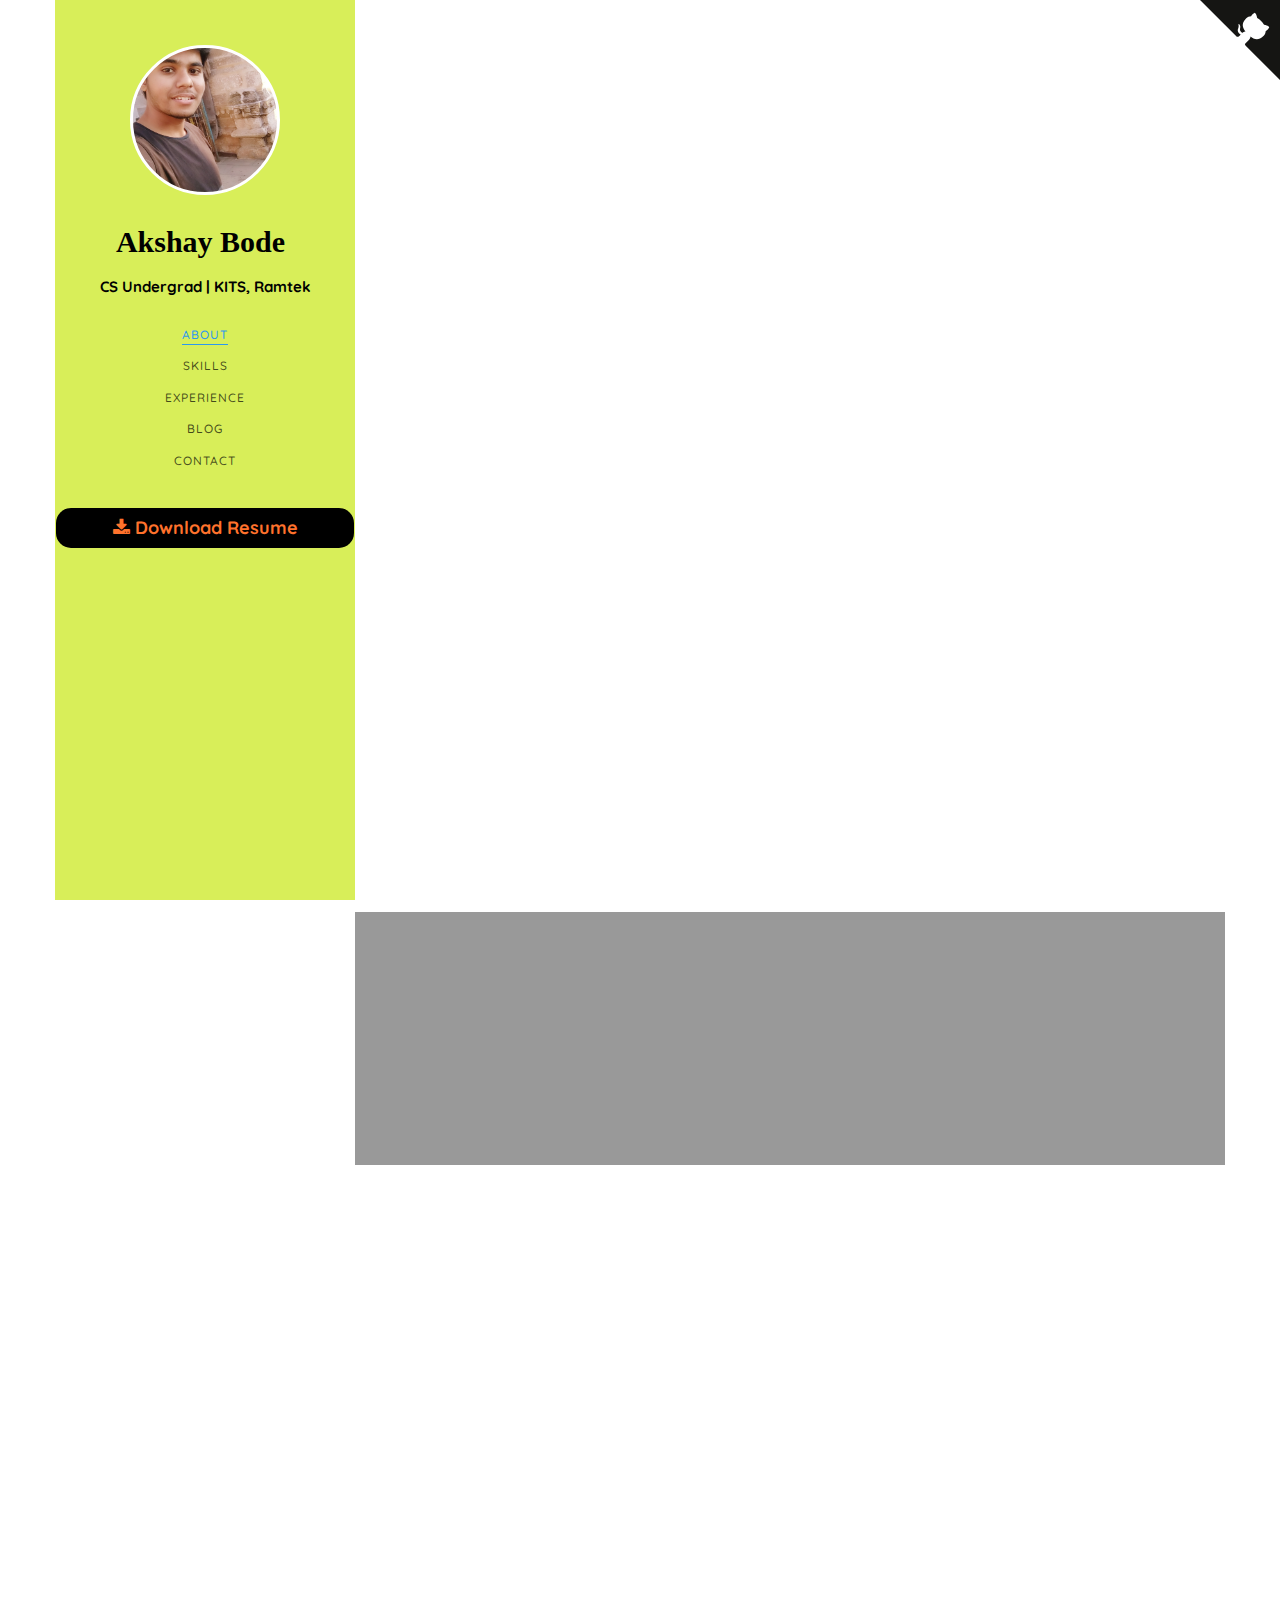
==== index.html @ e1b59ee8 "My Profile Page" ====
<!DOCTYPE HTML>
<html>
	<head>
	<meta charset="utf-8">
	<meta http-equiv="X-UA-Compatible" content="IE=edge">
	<title>Akshay Bode</title>
	<meta name="viewport" content="width=device-width, initial-scale=1">
	<meta name="description" content="Portfolio webpage of Akshay Bode" />
	<meta name="keywords" content="portfolio,website,personal website,github,projects,computer science and engineering" />
	<meta name="author" content="Akshay Bode" />

    <!--quora icon--> 
    <meta name="viewport" content="width=device-width, initial-scale=1">
    <link rel="stylesheet" href="https://cdnjs.cloudflare.com/ajax/libs/font-awesome/4.7.0/css/font-awesome.min.css">

	<!-- Place favicon.ico and apple-touch-icon.png in the root directory -->
	<link rel="shortcut icon" href="kisspng-wechat-avatar-icon-line-v-word-5a715fe8a66dc6.6173848315173795606817.png">
        <link rel="icon" type="image/png" href="logo.png">

	<link href="https://fonts.googleapis.com/css?family=Quicksand:300,400,500,700" rel="stylesheet">
	<link href="https://fonts.googleapis.com/css?family=Playfair+Display:400,400i,700" rel="stylesheet">
	
	<!-- Animate.css -->
	<link rel="stylesheet" href="css/animate.css">
	<!-- Icomoon Icon Fonts-->
	<link rel="stylesheet" href="css/icomoon.css">
	<!-- Bootstrap  -->
	<link rel="stylesheet" href="css/bootstrap.css">
	<!-- Flexslider  -->
	<link rel="stylesheet" href="css/flexslider.css">
	<!-- Flaticons  -->
	<link rel="stylesheet" href="fonts/flaticon/font/flaticon.css">
	<!-- Owl Carousel -->
	<link rel="stylesheet" href="css/owl.carousel.min.css">
	<link rel="stylesheet" href="css/owl.theme.default.min.css">
	<!-- Theme style  -->
	<link rel="stylesheet" href="css/style.css">
	<!-- Modernizr JS -->
	<script src="js/modernizr-2.6.2.min.js"></script>
        
	</head>
    
	<body>
	<div id="colorlib-page">
		<div class="container-wrap">
		<a href="#" class="js-colorlib-nav-toggle colorlib-nav-toggle" data-toggle="collapse" data-target="#navbar" aria-expanded="false" aria-controls="navbar"><i></i></a> 
		<aside id="colorlib-aside" role="complementary" class="border js-fullheight">
			<div class="text-center">
				<div class="author-img" style="background-image: url(images/adfasdf.jpg);"></div>
				<h1 id="colorlib-logo"><a href="https://akshaybode.github.io">Akshay Bode</a></h1>
				<p><strong>CS Undergrad | KITS, Ramtek </strong></p>
			</div>
			<nav id="colorlib-main-menu" role="navigation" class="navbar">
				<div id="navbar" class="collapse">
					<ul>
						<li><a href="#" data-nav-section="about">About</a></li>
						<li><a href="#" data-nav-section="skills">Skills</a></li>
						<li><a href="#" data-nav-section="experience">Experience</a></li>
						<li><a href="#" data-nav-section="blog">Blog</a></li>
						<li><a href="#" data-nav-section="contact">Contact</a></li><br>
					</ul>
				</div>
                <div class="colorlib-footer" id="rcorners2">
                <h3><strong><a href="/Akshay_Bode_Resume.pdf"><i class="fa fa-download"></i> Download Resume</a></strong></h3>
                </div>
</nav>
		</aside>
            
            <!--- Github ribbon ----------->
<a href="https://github.com/akshaybode/akshaybode.github.io" class="github-corner" aria-label="View source on GitHub"><svg width="80" height="80" viewBox="0 0 250 250" style="fill:#151513; color:#fff; position: absolute; top: 0; border: 0; right: 0;" aria-hidden="true"><path d="M0,0 L115,115 L130,115 L142,142 L250,250 L250,0 Z"></path><path d="M128.3,109.0 C113.8,99.7 119.0,89.6 119.0,89.6 C122.0,82.7 120.5,78.6 120.5,78.6 C119.2,72.0 123.4,76.3 123.4,76.3 C127.3,80.9 125.5,87.3 125.5,87.3 C122.9,97.6 130.6,101.9 134.4,103.2" fill="currentColor" style="transform-origin: 130px 106px;" class="octo-arm"></path><path d="M115.0,115.0 C114.9,115.1 118.7,116.5 119.8,115.4 L133.7,101.6 C136.9,99.2 139.9,98.4 142.2,98.6 C133.8,88.0 127.5,74.4 143.8,58.0 C148.5,53.4 154.0,51.2 159.7,51.0 C160.3,49.4 163.2,43.6 171.4,40.1 C171.4,40.1 176.1,42.5 178.8,56.2 C183.1,58.6 187.2,61.8 190.9,65.4 C194.5,69.0 197.7,73.2 200.1,77.6 C213.8,80.2 216.3,84.9 216.3,84.9 C212.7,93.1 206.9,96.0 205.4,96.6 C205.1,102.4 203.0,107.8 198.3,112.5 C181.9,128.9 168.3,122.5 157.7,114.1 C157.9,116.9 156.7,120.9 152.7,124.9 L141.0,136.5 C139.8,137.7 141.6,141.9 141.8,141.8 Z" fill="currentColor" class="octo-body"></path></svg></a><style>.github-corner:hover .octo-arm{animation:octocat-wave 560ms ease-in-out}@keyframes octocat-wave{0%,100%{transform:rotate(0)}20%,60%{transform:rotate(-25deg)}40%,80%{transform:rotate(10deg)}}@media (max-width:500px){.github-corner:hover .octo-arm{animation:none}.github-corner .octo-arm{animation:octocat-wave 560ms ease-in-out}}</style>
            
            <!----- main page--------->
		<div id="colorlib-main">
			<section class="colorlib-about" data-section="about">
				<div class="colorlib-narrow-content">
					<div class="row">
						<div class="col-md-12">
							<div class="row row-bottom-padded-sm animate-box" data-animate-effect="fadeInLeft">
								<div class="col-md-12">
									<div class="about-desc">
										<h2>About Me</h2>
                                        <hr>
                                        <p>Hi, I am Akshay Bode. </p>
                                        <p>I was B.E. Computer Technology undergraduate student at <strong><a href="http://www.kits.edu/">Kavikulguru Institute Of Technology and Science, Ramtek</a></strong>.</p>
                                        <p>I'm a <a href="https://github.com/akshaybode"><strong>developer</strong></a>, geek and curious human besides being an OpenSource enthusiast. I have experience of delivering for interesting problems from startup and industry space.</p>
                                        <p>I love to read, drawing, listen to music, and travel.</p>
									</div>
								</div>
							</div>
							<div class="row">
								<div class="col-md-3 animate-box" data-animate-effect="fadeInRight">
									<a href="cp/cp.html" target="_blank"><div class="services color-1">
										<span class="icon2"><i class="icon-bulb"></i></span>
										<h3>Competitive Programming</h3>
									</div>
								</a></div>
								<div class="col-md-3 animate-box" data-animate-effect="fadeInRight">
									<a href="web-dev/webdev.html" target="_blank"><div class="services color-2">
										<span class="icon2"><i class="fa fa-code"></i></span>
										<h3>Web<br> Designing</h3>
									</div>
								</a></div>
								<div class="col-md-3 animate-box" data-animate-effect="fadeInRight">
									<a href="software-dev/software.html" target="_blank"><div class="services color-3">
										<span class="icon2"><i class="icon-data"></i></span>
										<h3>Software Development</h3>
									</div>
								</a></div>
								<div class="col-md-3 animate-box" data-animate-effect="fadeInRight">
									<a href="android-dev/android.html" target="_blank"><div class="services color-4">
										<span class="icon2"><i class="icon-android"></i></span>
										<h3>Android Applications</h3>
									</div>
								</a></div>
                                <div class="col-md-3 animate-box" data-animate-effect="fadeInRight">
									<a href="content_writing/content.html" target="_blank"><div class="services color-3">
										<span class="icon2"><i class="icon-pen"></i></span>
										<h3>Technical Writing</h3>
                                        </div>
							</a></div>
                                <div class="col-md-3 animate-box" data-animate-effect="fadeInRight">
									<a href="ml/ml.html" target="_blank"><div class="services color-4">
										<span class="icon2"><i class="icon-user"></i></span>
										<h3>Machine Learning</h3>
									</div>
								</a></div>
                                <div class="col-md-3 animate-box" data-animate-effect="fadeInRight">
									<a href="opensource/opensource.html" target="_blank"><div class="services color-1">
										<span class="icon2"><i class="icon-world"></i></span>
										<h3>Open <br>Source</h3>
									</div>
								</a></div>
						</div>
					</div>
				</div>
                </div>
			</section>
            
            <div id="colorlib-counter" class="colorlib-counters" style="background-image: url(images/cover_bg_1.jpg);" data-stellar-background-ratio="0.5">
				<div class="overlay"></div>
				<div class="colorlib-narrow-content">
					<div class="row">
					</div>
					<div class="row">
						<div class="col-md-3 text-center animate-box">
							<span class="colorlib-counter js-counter" data-from="0" data-to="22" data-speed="5000" data-refresh-interval="50"></span>
							<span class="colorlib-counter-label">Courses</span>
						</div>
						<div class="col-md-3 text-center animate-box">
							<span class="colorlib-counter js-counter" data-from="0" data-to="14" data-speed="5000" data-refresh-interval="50"></span>
							<span class="colorlib-counter-label">Projects and Apps</span>
						</div>
						<div class="col-md-3 text-center animate-box">
							<span class="colorlib-counter js-counter" data-from="0" data-to="0" data-speed="5000" data-refresh-interval="50"></span>
							<span class="colorlib-counter-label">Published Articles</span>
						</div>
						<div class="col-md-3 text-center animate-box">
							<span class="colorlib-counter js-counter" data-from="0" data-to="75" data-speed="5000" data-refresh-interval="10"></span>
							<span class="colorlib-counter-label">Percentile</span>
						</div>
					</div>
				</div>
			</div>
            
			<section class="colorlib-skills" data-section="skills">
				<div class="colorlib-narrow-content">
					<div class="row">
						<div class="col-md-6 col-md-offset-3 col-md-pull-3 animate-box" data-animate-effect="fadeInLeft">
						<!--	<span class="heading-meta">My Specialty</span> -->
							<h2>Skills</h2>
                            <hr>
						</div>
					</div>
					<div class="row">
						<div class="col-md-12 animate-box" data-animate-effect="fadeInLeft">
						</div>
						<div class="col-md-6 animate-box" data-animate-effect="fadeInLeft">
							<div class="progress-wrap">
								<h3>C/C++(STL)</h3>
								<div class="progress">
								 	<div class="progress-bar color-1" role="progressbar" aria-valuenow="75"
								  	aria-valuemin="0" aria-valuemax="100" style="width:75%">
								    <span>70%</span>
								  	</div>
								</div>
							</div>
						</div>
						<div class="col-md-6 animate-box" data-animate-effect="fadeInRight">
							<div class="progress-wrap">
								<h3>Python/Django/Flask</h3>
								<div class="progress">
								 	<div class="progress-bar color-2" role="progressbar" aria-valuenow="70"
								  	aria-valuemin="0" aria-valuemax="100" style="width:80%">
								    <span>70%</span>
								  	</div>
								</div>
							</div>
						</div>
						<div class="col-md-6 animate-box" data-animate-effect="fadeInLeft">
							<div class="progress-wrap">
								<h3>HTML/CSS/JavaScript</h3>
								<div class="progress">
								 	<div class="progress-bar color-3" role="progressbar" aria-valuenow="85"
								  	aria-valuemin="0" aria-valuemax="100" style="width:85%">
								    <span>85%</span>
								  	</div>
								</div>
							</div>
						</div>
						<div class="col-md-6 animate-box" data-animate-effect="fadeInRight">
							<div class="progress-wrap">
								<h3>Photoshop</h3>
								<div class="progress">
								 	<div class="progress-bar color-4" role="progressbar" aria-valuenow="90"
								  	aria-valuemin="0" aria-valuemax="100" style="width:90%">
								    <span>90%</span>
								  	</div>
								</div>
							</div>
						</div>
						<div class="col-md-6 animate-box" data-animate-effect="fadeInLeft">
							<div class="progress-wrap">
								<h3>Java/Kotlin/Android</h3>
								<div class="progress">
								 	<div class="progress-bar color-5" role="progressbar" aria-valuenow="60"
								  	aria-valuemin="0" aria-valuemax="100" style="width:60%">
								    <span>60%</span>
								  	</div>
								</div>
							</div>
						</div>
						<div class="col-md-6 animate-box" data-animate-effect="fadeInRight">
							<div class="progress-wrap">
								<h3>MySQL</h3>
								<div class="progress">
								 	<div class="progress-bar color-6" role="progressbar" aria-valuenow="60"
								  	aria-valuemin="0" aria-valuemax="100" style="width:75%">
								    <span>60%</span>
								  	</div>
								</div>
							</div>
						</div>
                        <div class="col-md-6 animate-box" data-animate-effect="fadeInLeft">
							<div class="progress-wrap">
								<h3>Git (Version control)</h3>
								<div class="progress">
								 	<div class="progress-bar color-7" role="progressbar" aria-valuenow="90"
								  	aria-valuemin="0" aria-valuemax="100" style="width:90%">
								    <span>90%</span>
								  	</div>
								</div>
							</div>
						</div>
                        <div class="col-md-6 animate-box" data-animate-effect="fadeInRight">
							<div class="progress-wrap">
								<h3>SEO</h3>
								<div class="progress">
								 	<div class="progress-bar color-8" role="progressbar" aria-valuenow="30"
								  	aria-valuemin="0" aria-valuemax="100" style="width:40%">
								    <span>30%</span>
								  	</div>
								</div>
							</div>
						</div>
                        <div class="col-md-6 animate-box" data-animate-effect="fadeInLeft">
							<div class="progress-wrap">
								<h3>NodeJS/ExpressJS/MongoDB</h3>
								<div class="progress">
								 	<div class="progress-bar color-9" role="progressbar" aria-valuenow="60"
								  	aria-valuemin="0" aria-valuemax="100" style="width:60%">
								    <span>60%</span>
								  	</div>
								</div>
							</div>
						</div>
                        <div class="col-md-6 animate-box" data-animate-effect="fadeInRight">
							<div class="progress-wrap">
								<h3>OpenCV/Tensorflow</h3>
								<div class="progress">
								 	<div class="progress-bar color-1" role="progressbar" aria-valuenow="50"
								  	aria-valuemin="0" aria-valuemax="100" style="width:50%">
								    <span>50%</span>
								  	</div>
								</div>
							</div>
						</div>
					</div>
				</div>
			</section>

			<section class="colorlib-experience" data-section="experience">
				<div class="colorlib-narrow-content">
					<div class="row">
						<div class="col-md-6 col-md-offset-3 col-md-pull-3 animate-box" data-animate-effect="fadeInLeft">
							<h2>Work Experience</h2>
                            <hr>
						</div>
					</div>
					<div class="row">
						<div class="col-md-12">
				         <div class="timeline-centered">
					         <article class="timeline-entry animate-box" data-animate-effect="fadeInLeft">
					            <div class="timeline-entry-inner">

					               <div class="timeline-icon color-1">
					                  <i class="icon-pen2"></i>
					               </div>

					               <div class="timeline-label">
					                  <h2><a href="#">Add Work HERE</a> <span>Software Developer</span></h2>
					                  <p>The company provides technology-backed AI/ML solutions.<br>I am Webpage developer.</p>
					               </div>
					            </div>
					         </article>

					         <article class="timeline-entry begin animate-box" data-animate-effect="fadeInBottom">
					            <div class="timeline-entry-inner">
					               <div class="timeline-icon color-none">
					               </div>
					            </div>
					         </article> 
					      </div>
					   </div>
				   </div>
				</div>
			</section>
            
          <!--  <section class="colorlib-blog" data-section="blog">
				<div class="colorlib-narrow-content">
					<div class="row">
						<div class="col-md-6 col-md-offset-3 col-md-pull-3 animate-box" data-animate-effect="fadeInLeft"> -->
							<!--<span class="heading-meta">Read</span> // don't remove this--> 
						<!--	<h2>Recent Blogs</h2>
                            <hr>
						</div>
					</div>
                    <div class="row">
                        <div class="col-md-4 col-sm-6 animate-box" data-animate-effect="fadeInLeft">
							<div class="blog-entry">
								<a href="https://medium.com/quick-code/cash-memo-bills-generator-for-local-shops-25e56fa0cc3c" class="blog-img"><img src="blog image location" class="img-responsive" alt="HTML5 Bootstrap Template by colorlib.com"></a>
								<div class="desc">
									<span><small>January 18, 2019 </small> | <small> Python </small></span>
									<h3><a href="https://bloglink.here">How to xyz Title</a></h3>
                                    <p><strong>MEDIUM ARTICLE</strong></p>
									<p>blog little starting/ decription</p>
								</div>
							</div>
						</div>
                        <div class="col-md-4 col-sm-6 animate-box" data-animate-effect="fadeInLeft">
							<div class="blog-entry">
								<a href="https://link2.com" class="blog-img"><img src="images/android.jpg" class="img-responsive" alt="HTML5 Bootstrap Template by colorlib.com"></a>
								<div class="desc">
									<span><small>January 12, 2050 </small> | <small> Android-Development </small></span>
									<h3><a href="https://hackernoon.com/mediumpost">How to convert a website into an Android app from scratch?</a></h3>
                                    <p><strong>MEDIUM ARTICLE</strong></p>
									<p>In this tutorial, we will learn How to Convert a Website into an Android Application using Android Studio.
If you do not know anything about Android Studio yet, Don’t worry.
We will start everything from scratch..</p>
								</div>
							</div>
						</div>
                        <div class="col-md-4 col-sm-6 animate-box" data-animate-effect="fadeInLeft">
							<div class="blog-entry">
								<a href="https://medium.com/quick-code/django-distributing-files-among-users-efa729598ba4" class="blog-img"><img src="images/cover.jpg" class="img-responsive" alt="HTML5 Bootstrap Template by colorlib.com"></a>
								<div class="desc">
									<span><small>January 10, 2019 </small> | <small> Web-Development </small></span>
									<h3><a href="https://medium.com/link">Django: Distributing Files among Users</a></h3>
                                    <p><strong>MEDIUM ARTICLE</strong></p>
									<p>Whenever a thought pops into my mind, to transform it into a language mode and giving it the shape of reality, takes just a few minutes, I found myself doing it there, with the help of Django. It makes the web development process very easy and the developer can fully focus on the devlopment process and optimize performance.
Here also we will do the same as you will upload some files to a domain and everyone can access it within the organization..</p>
								</div>
							</div>
						</div>
                    </div>
                </div>
			</section> -->
				

			<section class="colorlib-contact" data-section="contact">
				<div class="colorlib-narrow-content">
					<div class="row">
                        <div class="col-md-12">
						<div class="row row-bottom-padded-sm animate-box" data-animate-effect="fadeInLeft">
							<h2>Contact</h2>
                            <hr>
                            <p>If you would like to get in touch with me, be it for exploring a technology, a business, or to just say hi, feel free to send me an email at <strong>akshaybode087@gmail.com</strong></p>
                            <p>I express myself through writing on Quora. Visit <a href="https://www.quora.com/profile/Akshay-Bode-1"><strong>Akshay Bode-Quora</strong></a> for reading about my awesome experience, tips, tricks, tutorials and lot more.</p>
						</div>
					</div>
                    </div>
				<!--mail and location--->	
                   <!-- <div class="row">
						<div class="col-md-5">
							<div class="colorlib-feature colorlib-feature-sm animate-box" data-animate-effect="fadeInLeft">
								<div class="colorlib-icon">
									<i class="icon-mail"></i>
								</div>
								<div class="colorlib-text">
									<p><strong>akshaybode087@gmail.com</strong></p>
								</div>
							</div>

							<div class="colorlib-feature colorlib-feature-sm animate-box" data-animate-effect="fadeInLeft">
								<div class="colorlib-icon">
									<i class="icon-location"></i>
								</div>
								<div class="colorlib-text">
                                    <p><strong>Jodhpur, Rajasthan</strong></p>
								</div>
							</div>
						</div>
					</div> -->
                </div>
			</section>
        <footer>
            <div class="wrapper">
                <div class="row row-bottom-padded-sm animate-box" data-animate-effect="fadeInLeft">
            <h1>WANT MORE OF ME?</h1>
               <p><a href="https://twitter.com/akshaybode"><i class="icon-twitter2"></i></a>
					<a href="https://github.com/akshaybode"><i class="icon-github"></i></a>
					<a href="https://www.instagram.com/akshay_bode/"><i class="icon-instagram"></i></a>
					<a href="https://www.linkedin.com/in/akshay-bode-066791127"><i class="icon-linkedin2"></i></a>
                <p><strong>Thanks for stopping by.</strong></p>
            </div>
            </div>
            </footer>

		</div><!-- end:colorlib-main -->
	</div><!-- end:container-wrap -->
	</div><!-- end:colorlib-page -->
     
	<!-- jQuery -->
	<script src="js/jquery.min.js"></script>
	<!-- jQuery Easing -->
	<script src="js/jquery.easing.1.3.js"></script>
	<!-- Bootstrap -->
	<script src="js/bootstrap.min.js"></script>
	<!-- Waypoints -->
	<script src="js/jquery.waypoints.min.js"></script>
	<!-- Flexslider -->
	<script src="js/jquery.flexslider-min.js"></script>
	<!-- Owl carousel -->
	<script src="js/owl.carousel.min.js"></script>
	<!-- Counters -->
	<script src="js/jquery.countTo.js"></script>
	
	
	<!-- MAIN JS -->
	<script src="js/main.js"></script>

	</body>
</html>
---- css/icomoon.css ----
@font-face {
  font-family: 'icomoon';
  src:  url('fonts/icomoon.eot?6py85u');
  src:  url('fonts/icomoon.eot?6py85u#iefix') format('embedded-opentype'),
    url('fonts/icomoon.ttf?6py85u') format('truetype'),
    url('fonts/icomoon.woff?6py85u') format('woff'),
    url('fonts/icomoon.svg?6py85u#icomoon') format('svg');
  font-weight: normal;
  font-style: normal;
}

[class^="icon-"], [class*=" icon-"] {
  /* use !important to prevent issues with browser extensions that change fonts */
  font-family: 'icomoon' !important;
  speak: none;
  font-style: normal;
  font-weight: normal;
  font-variant: normal;
  text-transform: none;
  line-height: 1;

  /* Better Font Rendering =========== */
  -webkit-font-smoothing: antialiased;
  -moz-osx-font-smoothing: grayscale;
}

.icon-times:before {
  content: "\e930";
}
.icon-tick:before {
  content: "\e931";
}
.icon-plus:before {
  content: "\e932";
}
.icon-minus:before {
  content: "\e933";
}
.icon-equals:before {
  content: "\e934";
}
.icon-divide:before {
  content: "\e935";
}
.icon-chevron-right:before {
  content: "\e936";
}
.icon-chevron-left:before {
  content: "\e937";
}
.icon-arrow-right-thick:before {
  content: "\e938";
}
.icon-arrow-left-thick:before {
  content: "\e939";
}
.icon-th-small:before {
  content: "\e93a";
}
.icon-th-menu:before {
  content: "\e93b";
}
.icon-th-list:before {
  content: "\e93c";
}
.icon-th-large:before {
  content: "\e93d";
}
.icon-home:before {
  content: "\e93e";
}
.icon-arrow-forward:before {
  content: "\e93f";
}
.icon-arrow-back:before {
  content: "\e940";
}
.icon-rss:before {
  content: "\e941";
}
.icon-location:before {
  content: "\e942";
}
.icon-link:before {
  content: "\e943";
}
.icon-image:before {
  content: "\e944";
}
.icon-arrow-up-thick:before {
  content: "\e945";
}
.icon-arrow-down-thick:before {
  content: "\e946";
}
.icon-starburst:before {
  content: "\e947";
}
.icon-starburst-outline:before {
  content: "\e948";
}
.icon-star3:before {
  content: "\e949";
}
.icon-flow-children:before {
  content: "\e94a";
}
.icon-export:before {
  content: "\e94b";
}
.icon-delete2:before {
  content: "\e94c";
}
.icon-delete-outline:before {
  content: "\e94d";
}
.icon-cloud-storage:before {
  content: "\e94e";
}
.icon-wi-fi:before {
  content: "\e94f";
}
.icon-heart:before {
  content: "\e950";
}
.icon-flash:before {
  content: "\e951";
}
.icon-cancel:before {
  content: "\e952";
}
.icon-backspace:before {
  content: "\e953";
}
.icon-attachment:before {
  content: "\e954";
}
.icon-arrow-move:before {
  content: "\e955";
}
.icon-warning:before {
  content: "\e956";
}
.icon-user:before {
  content: "\e957";
}
.icon-radar:before {
  content: "\e958";
}
.icon-lock-open:before {
  content: "\e959";
}
.icon-lock-closed:before {
  content: "\e95a";
}
.icon-location-arrow:before {
  content: "\e95b";
}
.icon-info:before {
  content: "\e95c";
}
.icon-user-delete:before {
  content: "\e95d";
}
.icon-user-add:before {
  content: "\e95e";
}
.icon-media-pause:before {
  content: "\e95f";
}
.icon-group:before {
  content: "\e960";
}
.icon-chart-pie:before {
  content: "\e961";
}
.icon-chart-line:before {
  content: "\e962";
}
.icon-chart-bar:before {
  content: "\e963";
}
.icon-chart-area:before {
  content: "\e964";
}
.icon-video:before {
  content: "\e965";
}
.icon-point-of-interest:before {
  content: "\e966";
}
.icon-infinity:before {
  content: "\e967";
}
.icon-globe:before {
  content: "\e968";
}
.icon-eye:before {
  content: "\e969";
}
.icon-cog:before {
  content: "\e96a";
}
.icon-camera:before {
  content: "\e96b";
}
.icon-upload:before {
  content: "\e96c";
}
.icon-scissors:before {
  content: "\e96d";
}
.icon-refresh:before {
  content: "\e96e";
}
.icon-pin:before {
  content: "\e96f";
}
.icon-key:before {
  content: "\e970";
}
.icon-info-large:before {
  content: "\e971";
}
.icon-eject:before {
  content: "\e972";
}
.icon-download:before {
  content: "\e973";
}
.icon-zoom:before {
  content: "\e974";
}
.icon-zoom-out:before {
  content: "\e975";
}
.icon-zoom-in:before {
  content: "\e976";
}
.icon-sort-numerically:before {
  content: "\e977";
}
.icon-sort-alphabetically:before {
  content: "\e978";
}
.icon-input-checked:before {
  content: "\e979";
}
.icon-calender:before {
  content: "\e97a";
}
.icon-world2:before {
  content: "\e97b";
}
.icon-notes:before {
  content: "\e97c";
}
.icon-code:before {
  content: "\e97d";
}
.icon-arrow-sync:before {
  content: "\e97e";
}
.icon-arrow-shuffle:before {
  content: "\e97f";
}
.icon-arrow-repeat:before {
  content: "\e980";
}
.icon-arrow-minimise:before {
  content: "\e981";
}
.icon-arrow-maximise:before {
  content: "\e982";
}
.icon-arrow-loop:before {
  content: "\e983";
}
.icon-anchor:before {
  content: "\e984";
}
.icon-spanner:before {
  content: "\e985";
}
.icon-puzzle:before {
  content: "\e986";
}
.icon-power:before {
  content: "\e987";
}
.icon-plane:before {
  content: "\e988";
}
.icon-pi:before {
  content: "\e989";
}
.icon-phone:before {
  content: "\e98a";
}
.icon-microphone2:before {
  content: "\e98b";
}
.icon-media-rewind:before {
  content: "\e98c";
}
.icon-flag:before {
  content: "\e98d";
}
.icon-adjust-brightness:before {
  content: "\e98e";
}
.icon-waves:before {
  content: "\e98f";
}
.icon-social-twitter:before {
  content: "\e990";
}
.icon-social-facebook:before {
  content: "\e991";
}
.icon-social-dribbble:before {
  content: "\e992";
}
.icon-media-stop:before {
  content: "\e993";
}
.icon-media-record:before {
  content: "\e994";
}
.icon-media-play:before {
  content: "\e995";
}
.icon-media-fast-forward:before {
  content: "\e996";
}
.icon-media-eject:before {
  content: "\e997";
}
.icon-social-vimeo:before {
  content: "\e998";
}
.icon-social-tumbler:before {
  content: "\e999";
}
.icon-social-skype:before {
  content: "\e99a";
}
.icon-social-pinterest:before {
  content: "\e99b";
}
.icon-social-linkedin:before {
  content: "\e99c";
}
.icon-social-last-fm:before {
  content: "\e99d";
}
.icon-social-github:before {
  content: "\e99e";
}
.icon-social-flickr:before {
  content: "\e99f";
}
.icon-at:before {
  content: "\e9a0";
}
.icon-times-outline:before {
  content: "\e9a1";
}
.icon-plus-outline:before {
  content: "\e9a2";
}
.icon-minus-outline:before {
  content: "\e9a3";
}
.icon-tick-outline:before {
  content: "\e9a4";
}
.icon-th-large-outline:before {
  content: "\e9a5";
}
.icon-equals-outline:before {
  content: "\e9a6";
}
.icon-divide-outline:before {
  content: "\e9a7";
}
.icon-chevron-right-outline:before {
  content: "\e9a8";
}
.icon-chevron-left-outline:before {
  content: "\e9a9";
}
.icon-arrow-right-outline:before {
  content: "\e9aa";
}
.icon-arrow-left-outline:before {
  content: "\e9ab";
}
.icon-th-small-outline:before {
  content: "\e9ac";
}
.icon-th-menu-outline:before {
  content: "\e9ad";
}
.icon-th-list-outline:before {
  content: "\e9ae";
}
.icon-news2:before {
  content: "\e9b1";
}
.icon-home-outline:before {
  content: "\e9b2";
}
.icon-arrow-up-outline:before {
  content: "\e9b3";
}
.icon-arrow-forward-outline:before {
  content: "\e9b4";
}
.icon-arrow-down-outline:before {
  content: "\e9b5";
}
.icon-arrow-back-outline:before {
  content: "\e9b6";
}
.icon-trash3:before {
  content: "\e9b7";
}
.icon-rss-outline:before {
  content: "\e9b8";
}
.icon-message:before {
  content: "\e9b9";
}
.icon-location-outline:before {
  content: "\e9ba";
}
.icon-link-outline:before {
  content: "\e9bb";
}
.icon-image-outline:before {
  content: "\e9bc";
}
.icon-export-outline:before {
  content: "\e9bd";
}
.icon-cross:before {
  content: "\e9be";
}
.icon-wi-fi-outline:before {
  content: "\e9bf";
}
.icon-star-outline:before {
  content: "\e9c0";
}
.icon-media-pause-outline:before {
  content: "\e9c1";
}
.icon-mail:before {
  content: "\e9c2";
}
.icon-heart-outline:before {
  content: "\e9c3";
}
.icon-flash-outline:before {
  content: "\e9c4";
}
.icon-cancel-outline:before {
  content: "\e9c5";
}
.icon-beaker:before {
  content: "\e9c6";
}
.icon-arrow-move-outline:before {
  content: "\e9c7";
}
.icon-watch2:before {
  content: "\e9c8";
}
.icon-warning-outline:before {
  content: "\e9c9";
}
.icon-time:before {
  content: "\e9ca";
}
.icon-radar-outline:before {
  content: "\e9cb";
}
.icon-lock-open-outline:before {
  content: "\e9cc";
}
.icon-location-arrow-outline:before {
  content: "\e9cd";
}
.icon-info-outline:before {
  content: "\e9ce";
}
.icon-backspace-outline:before {
  content: "\e9cf";
}
.icon-attachment-outline:before {
  content: "\e9d0";
}
.icon-user-outline:before {
  content: "\e9d1";
}
.icon-user-delete-outline:before {
  content: "\e9d2";
}
.icon-user-add-outline:before {
  content: "\e9d3";
}
.icon-lock-closed-outline:before {
  content: "\e9d4";
}
.icon-group-outline:before {
  content: "\e9d5";
}
.icon-chart-pie-outline:before {
  content: "\e9d6";
}
.icon-chart-line-outline:before {
  content: "\e9d7";
}
.icon-chart-bar-outline:before {
  content: "\e9d8";
}
.icon-chart-area-outline:before {
  content: "\e9d9";
}
.icon-video-outline:before {
  content: "\e9da";
}
.icon-point-of-interest-outline:before {
  content: "\e9db";
}
.icon-map:before {
  content: "\e9dc";
}
.icon-key-outline:before {
  content: "\e9dd";
}
.icon-infinity-outline:before {
  content: "\e9de";
}
.icon-globe-outline:before {
  content: "\e9df";
}
.icon-eye-outline:before {
  content: "\e9e0";
}
.icon-cog-outline:before {
  content: "\e9e1";
}
.icon-camera-outline:before {
  content: "\e9e2";
}
.icon-upload-outline:before {
  content: "\e9e3";
}
.icon-support:before {
  content: "\e9e4";
}
.icon-scissors-outline:before {
  content: "\e9e5";
}
.icon-refresh-outline:before {
  content: "\e9e6";
}
.icon-info-large-outline:before {
  content: "\e9e7";
}
.icon-eject-outline:before {
  content: "\e9e8";
}
.icon-download-outline:before {
  content: "\e9e9";
}
.icon-battery-mid:before {
  content: "\e9ea";
}
.icon-battery-low:before {
  content: "\e9eb";
}
.icon-battery-high:before {
  content: "\e9ec";
}
.icon-zoom-outline:before {
  content: "\e9ed";
}
.icon-zoom-out-outline:before {
  content: "\e9ee";
}
.icon-zoom-in-outline:before {
  content: "\e9ef";
}
.icon-tag3:before {
  content: "\e9f0";
}
.icon-tabs-outline:before {
  content: "\e9f1";
}
.icon-pin-outline:before {
  content: "\e9f2";
}
.icon-message-typing:before {
  content: "\e9f3";
}
.icon-directions:before {
  content: "\e9f4";
}
.icon-battery-full:before {
  content: "\e9f5";
}
.icon-battery-charge:before {
  content: "\e9f6";
}
.icon-pipette:before {
  content: "\e9f7";
}
.icon-pencil:before {
  content: "\e9f8";
}
.icon-folder:before {
  content: "\e9f9";
}
.icon-folder-delete:before {
  content: "\e9fa";
}
.icon-folder-add:before {
  content: "\e9fb";
}
.icon-edit:before {
  content: "\e9fc";
}
.icon-document:before {
  content: "\e9fd";
}
.icon-document-delete:before {
  content: "\e9fe";
}
.icon-document-add:before {
  content: "\e9ff";
}
.icon-brush:before {
  content: "\ea00";
}
.icon-thumbs-up:before {
  content: "\ea01";
}
.icon-thumbs-down:before {
  content: "\ea02";
}
.icon-pen:before {
  content: "\ea03";
}
.icon-sort-numerically-outline:before {
  content: "\ea04";
}
.icon-sort-alphabetically-outline:before {
  content: "\ea05";
}
.icon-social-last-fm-circular:before {
  content: "\ea06";
}
.icon-social-github-circular:before {
  content: "\ea07";
}
.icon-compass:before {
  content: "\ea08";
}
.icon-bookmark:before {
  content: "\ea09";
}
.icon-input-checked-outline:before {
  content: "\ea0a";
}
.icon-code-outline:before {
  content: "\ea0b";
}
.icon-calender-outline:before {
  content: "\ea0c";
}
.icon-business-card:before {
  content: "\ea0d";
}
.icon-arrow-up:before {
  content: "\ea0e";
}
.icon-arrow-sync-outline:before {
  content: "\ea0f";
}
.icon-arrow-right:before {
  content: "\ea10";
}
.icon-arrow-repeat-outline:before {
  content: "\ea11";
}
.icon-arrow-loop-outline:before {
  content: "\ea12";
}
.icon-arrow-left:before {
  content: "\ea13";
}
.icon-flow-switch:before {
  content: "\ea14";
}
.icon-flow-parallel:before {
  content: "\ea15";
}
.icon-flow-merge:before {
  content: "\ea16";
}
.icon-document-text:before {
  content: "\ea17";
}
.icon-clipboard:before {
  content: "\ea18";
}
.icon-calculator:before {
  content: "\ea19";
}
.icon-arrow-minimise-outline:before {
  content: "\ea1a";
}
.icon-arrow-maximise-outline:before {
  content: "\ea1b";
}
.icon-arrow-down:before {
  content: "\ea1c";
}
.icon-gift:before {
  content: "\ea1d";
}
.icon-film:before {
  content: "\ea1e";
}
.icon-database:before {
  content: "\ea1f";
}
.icon-bell:before {
  content: "\ea20";
}
.icon-anchor-outline:before {
  content: "\ea21";
}
.icon-adjust-contrast:before {
  content: "\ea22";
}
.icon-world-outline:before {
  content: "\ea23";
}
.icon-shopping-bag:before {
  content: "\ea24";
}
.icon-power-outline:before {
  content: "\ea25";
}
.icon-notes-outline:before {
  content: "\ea26";
}
.icon-device-tablet:before {
  content: "\ea27";
}
.icon-device-phone:before {
  content: "\ea28";
}
.icon-device-laptop:before {
  content: "\ea29";
}
.icon-device-desktop:before {
  content: "\ea2a";
}
.icon-briefcase:before {
  content: "\ea2b";
}
.icon-stopwatch:before {
  content: "\ea2c";
}
.icon-spanner-outline:before {
  content: "\ea2d";
}
.icon-puzzle-outline:before {
  content: "\ea2e";
}
.icon-printer:before {
  content: "\ea2f";
}
.icon-pi-outline:before {
  content: "\ea30";
}
.icon-lightbulb:before {
  content: "\ea31";
}
.icon-flag-outline:before {
  content: "\ea32";
}
.icon-contacts:before {
  content: "\ea33";
}
.icon-archive2:before {
  content: "\ea34";
}
.icon-weather-stormy:before {
  content: "\ea35";
}
.icon-weather-shower:before {
  content: "\ea36";
}
.icon-weather-partly-sunny:before {
  content: "\ea37";
}
.icon-weather-downpour:before {
  content: "\ea38";
}
.icon-weather-cloudy:before {
  content: "\ea39";
}
.icon-plane-outline:before {
  content: "\ea3a";
}
.icon-phone-outline:before {
  content: "\ea3b";
}
.icon-microphone-outline:before {
  content: "\ea3c";
}
.icon-weather-windy:before {
  content: "\ea3d";
}
.icon-weather-windy-cloudy:before {
  content: "\ea3e";
}
.icon-weather-sunny:before {
  content: "\ea3f";
}
.icon-weather-snow:before {
  content: "\ea40";
}
.icon-weather-night:before {
  content: "\ea41";
}
.icon-media-stop-outline:before {
  content: "\ea42";
}
.icon-media-rewind-outline:before {
  content: "\ea43";
}
.icon-media-record-outline:before {
  content: "\ea44";
}
.icon-media-play-outline:before {
  content: "\ea45";
}
.icon-media-fast-forward-outline:before {
  content: "\ea46";
}
.icon-media-eject-outline:before {
  content: "\ea47";
}
.icon-wine:before {
  content: "\ea48";
}
.icon-waves-outline:before {
  content: "\ea49";
}
.icon-ticket:before {
  content: "\ea4a";
}
.icon-tags:before {
  content: "\ea4b";
}
.icon-plug:before {
  content: "\ea4c";
}
.icon-headphones:before {
  content: "\ea4d";
}
.icon-credit-card:before {
  content: "\ea4e";
}
.icon-coffee:before {
  content: "\ea4f";
}
.icon-book:before {
  content: "\ea50";
}
.icon-beer:before {
  content: "\ea51";
}
.icon-volume2:before {
  content: "\ea52";
}
.icon-volume-up:before {
  content: "\ea53";
}
.icon-volume-mute:before {
  content: "\ea54";
}
.icon-volume-down:before {
  content: "\ea55";
}
.icon-social-vimeo-circular:before {
  content: "\ea56";
}
.icon-social-twitter-circular:before {
  content: "\ea57";
}
.icon-social-pinterest-circular:before {
  content: "\ea58";
}
.icon-social-linkedin-circular:before {
  content: "\ea59";
}
.icon-social-facebook-circular:before {
  content: "\ea5a";
}
.icon-social-dribbble-circular:before {
  content: "\ea5b";
}
.icon-tree:before {
  content: "\ea5c";
}
.icon-thermometer2:before {
  content: "\ea5d";
}
.icon-social-tumbler-circular:before {
  content: "\ea5e";
}
.icon-social-skype-outline:before {
  content: "\ea5f";
}
.icon-social-flickr-circular:before {
  content: "\ea60";
}
.icon-social-at-circular:before {
  content: "\ea61";
}
.icon-shopping-cart:before {
  content: "\ea62";
}
.icon-messages:before {
  content: "\ea63";
}
.icon-leaf:before {
  content: "\ea64";
}
.icon-feather:before {
  content: "\ea65";
}
.icon-eye2:before {
  content: "\e064";
}
.icon-paper-clip:before {
  content: "\e065";
}
.icon-mail5:before {
  content: "\e066";
}
.icon-toggle:before {
  content: "\e067";
}
.icon-layout:before {
  content: "\e068";
}
.icon-link2:before {
  content: "\e069";
}
.icon-bell2:before {
  content: "\e06a";
}
.icon-lock3:before {
  content: "\e06b";
}
.icon-unlock:before {
  content: "\e06c";
}
.icon-ribbon2:before {
  content: "\e06d";
}
.icon-image2:before {
  content: "\e06e";
}
.icon-signal:before {
  content: "\e06f";
}
.icon-target3:before {
  content: "\e070";
}
.icon-clipboard3:before {
  content: "\e071";
}
.icon-clock3:before {
  content: "\e072";
}
.icon-watch:before {
  content: "\e073";
}
.icon-air-play:before {
  content: "\e074";
}
.icon-camera3:before {
  content: "\e075";
}
.icon-video2:before {
  content: "\e076";
}
.icon-disc:before {
  content: "\e077";
}
.icon-printer3:before {
  content: "\e078";
}
.icon-monitor:before {
  content: "\e079";
}
.icon-server:before {
  content: "\e07a";
}
.icon-cog2:before {
  content: "\e07b";
}
.icon-heart3:before {
  content: "\e07c";
}
.icon-paragraph:before {
  content: "\e07d";
}
.icon-align-justify:before {
  content: "\e07e";
}
.icon-align-left:before {
  content: "\e07f";
}
.icon-align-center:before {
  content: "\e080";
}
.icon-align-right:before {
  content: "\e081";
}
.icon-book2:before {
  content: "\e082";
}
.icon-layers2:before {
  content: "\e083";
}
.icon-stack2:before {
  content: "\e084";
}
.icon-stack-2:before {
  content: "\e085";
}
.icon-paper:before {
  content: "\e086";
}
.icon-paper-stack:before {
  content: "\e087";
}
.icon-search3:before {
  content: "\e088";
}
.icon-zoom-in2:before {
  content: "\e089";
}
.icon-zoom-out2:before {
  content: "\e08a";
}
.icon-reply2:before {
  content: "\e08b";
}
.icon-circle-plus:before {
  content: "\e08c";
}
.icon-circle-minus:before {
  content: "\e08d";
}
.icon-circle-check:before {
  content: "\e08e";
}
.icon-circle-cross:before {
  content: "\e08f";
}
.icon-square-plus:before {
  content: "\e090";
}
.icon-square-minus:before {
  content: "\e091";
}
.icon-square-check:before {
  content: "\e092";
}
.icon-square-cross:before {
  content: "\e093";
}
.icon-microphone:before {
  content: "\e094";
}
.icon-record:before {
  content: "\e095";
}
.icon-skip-back:before {
  content: "\e096";
}
.icon-rewind:before {
  content: "\e097";
}
.icon-play4:before {
  content: "\e098";
}
.icon-pause3:before {
  content: "\e099";
}
.icon-stop3:before {
  content: "\e09a";
}
.icon-fast-forward:before {
  content: "\e09b";
}
.icon-skip-forward:before {
  content: "\e09c";
}
.icon-shuffle2:before {
  content: "\e09d";
}
.icon-repeat:before {
  content: "\e09e";
}
.icon-folder2:before {
  content: "\e09f";
}
.icon-umbrella:before {
  content: "\e0a0";
}
.icon-moon:before {
  content: "\e0a1";
}
.icon-thermometer:before {
  content: "\e0a2";
}
.icon-drop:before {
  content: "\e0a3";
}
.icon-sun2:before {
  content: "\e0a4";
}
.icon-cloud3:before {
  content: "\e0a5";
}
.icon-cloud-upload2:before {
  content: "\e0a6";
}
.icon-cloud-download2:before {
  content: "\e0a7";
}
.icon-upload4:before {
  content: "\e0a8";
}
.icon-download4:before {
  content: "\e0a9";
}
.icon-location3:before {
  content: "\e0aa";
}
.icon-location-2:before {
  content: "\e0ab";
}
.icon-map3:before {
  content: "\e0ac";
}
.icon-battery:before {
  content: "\e0ad";
}
.icon-head:before {
  content: "\e0ae";
}
.icon-briefcase3:before {
  content: "\e0af";
}
.icon-speech-bubble:before {
  content: "\e0b0";
}
.icon-anchor2:before {
  content: "\e0b1";
}
.icon-globe2:before {
  content: "\e0b2";
}
.icon-box:before {
  content: "\e0b3";
}
.icon-reload:before {
  content: "\e0b4";
}
.icon-share3:before {
  content: "\e0b5";
}
.icon-marquee:before {
  content: "\e0b6";
}
.icon-marquee-plus:before {
  content: "\e0b7";
}
.icon-marquee-minus:before {
  content: "\e0b8";
}
.icon-tag:before {
  content: "\e0b9";
}
.icon-power2:before {
  content: "\e0ba";
}
.icon-command2:before {
  content: "\e0bb";
}
.icon-alt:before {
  content: "\e0bc";
}
.icon-esc:before {
  content: "\e0bd";
}
.icon-bar-graph:before {
  content: "\e0be";
}
.icon-bar-graph-2:before {
  content: "\e0bf";
}
.icon-pie-graph:before {
  content: "\e0c0";
}
.icon-star:before {
  content: "\e0c1";
}
.icon-arrow-left3:before {
  content: "\e0c2";
}
.icon-arrow-right3:before {
  content: "\e0c3";
}
.icon-arrow-up3:before {
  content: "\e0c4";
}
.icon-arrow-down3:before {
  content: "\e0c5";
}
.icon-volume:before {
  content: "\e0c6";
}
.icon-mute:before {
  content: "\e0c7";
}
.icon-content-right:before {
  content: "\e100";
}
.icon-content-left:before {
  content: "\e101";
}
.icon-grid2:before {
  content: "\e102";
}
.icon-grid-2:before {
  content: "\e103";
}
.icon-columns:before {
  content: "\e104";
}
.icon-loader:before {
  content: "\e105";
}
.icon-bag:before {
  content: "\e106";
}
.icon-ban:before {
  content: "\e107";
}
.icon-flag3:before {
  content: "\e108";
}
.icon-trash:before {
  content: "\e109";
}
.icon-expand2:before {
  content: "\e110";
}
.icon-contract:before {
  content: "\e111";
}
.icon-maximize:before {
  content: "\e112";
}
.icon-minimize:before {
  content: "\e113";
}
.icon-plus2:before {
  content: "\e114";
}
.icon-minus2:before {
  content: "\e115";
}
.icon-check:before {
  content: "\e116";
}
.icon-cross2:before {
  content: "\e117";
}
.icon-move:before {
  content: "\e118";
}
.icon-delete:before {
  content: "\e119";
}
.icon-menu5:before {
  content: "\e120";
}
.icon-archive:before {
  content: "\e121";
}
.icon-inbox:before {
  content: "\e122";
}
.icon-outbox:before {
  content: "\e123";
}
.icon-file:before {
  content: "\e124";
}
.icon-file-add:before {
  content: "\e125";
}
.icon-file-subtract:before {
  content: "\e126";
}
.icon-help:before {
  content: "\e127";
}
.icon-open:before {
  content: "\e128";
}
.icon-ellipsis:before {
  content: "\e129";
}
.icon-heart4:before {
  content: "\e900";
}
.icon-cloud4:before {
  content: "\e901";
}
.icon-star2:before {
  content: "\e902";
}
.icon-tv2:before {
  content: "\e903";
}
.icon-sound:before {
  content: "\e904";
}
.icon-video3:before {
  content: "\e905";
}
.icon-trash2:before {
  content: "\e906";
}
.icon-user2:before {
  content: "\e907";
}
.icon-key3:before {
  content: "\e908";
}
.icon-search4:before {
  content: "\e909";
}
.icon-settings:before {
  content: "\e90a";
}
.icon-camera4:before {
  content: "\e90b";
}
.icon-tag2:before {
  content: "\e90c";
}
.icon-lock4:before {
  content: "\e90d";
}
.icon-bulb:before {
  content: "\e90e";
}
.icon-pen2:before {
  content: "\e90f";
}
.icon-diamond:before {
  content: "\e910";
}
.icon-display2:before {
  content: "\e911";
}
.icon-location4:before {
  content: "\e912";
}
.icon-eye3:before {
  content: "\e913";
}
.icon-bubble3:before {
  content: "\e914";
}
.icon-stack3:before {
  content: "\e915";
}
.icon-cup:before {
  content: "\e916";
}
.icon-phone3:before {
  content: "\e917";
}
.icon-news:before {
  content: "\e918";
}
.icon-mail6:before {
  content: "\e919";
}
.icon-like:before {
  content: "\e91a";
}
.icon-photo:before {
  content: "\e91b";
}
.icon-note:before {
  content: "\e91c";
}
.icon-clock4:before {
  content: "\e91d";
}
.icon-paperplane:before {
  content: "\e91e";
}
.icon-params:before {
  content: "\e91f";
}
.icon-banknote:before {
  content: "\e920";
}
.icon-data:before {
  content: "\e921";
}
.icon-music2:before {
  content: "\e922";
}
.icon-megaphone2:before {
  content: "\e923";
}
.icon-study:before {
  content: "\e924";
}
.icon-lab2:before {
  content: "\e925";
}
.icon-food:before {
  content: "\e926";
}
.icon-t-shirt:before {
  content: "\e927";
}
.icon-fire2:before {
  content: "\e928";
}
.icon-clip:before {
  content: "\e929";
}
.icon-shop:before {
  content: "\e92a";
}
.icon-calendar3:before {
  content: "\e92b";
}
.icon-wallet2:before {
  content: "\e92c";
}
.icon-vynil:before {
  content: "\e92d";
}
.icon-truck2:before {
  content: "\e92e";
}
.icon-world:before {
  content: "\e92f";
}
.icon-spinner6:before {
  content: "\e9af";
}
.icon-spinner7:before {
  content: "\e9b0";
}
.icon-amazon:before {
  content: "\eab7";
}
.icon-google:before {
  content: "\eab8";
}
.icon-google2:before {
  content: "\eab9";
}
.icon-google3:before {
  content: "\eaba";
}
.icon-google-plus:before {
  content: "\eabb";
}
.icon-google-plus2:before {
  content: "\eabc";
}
.icon-google-plus3:before {
  content: "\eabd";
}
.icon-hangouts:before {
  content: "\eabe";
}
.icon-google-drive:before {
  content: "\eabf";
}
.icon-facebook2:before {
  content: "\eac0";
}
.icon-facebook22:before {
  content: "\eac1";
}
.icon-instagram:before {
  content: "\eac2";
}
.icon-whatsapp:before {
  content: "\eac3";
}
.icon-spotify:before {
  content: "\eac4";
}
.icon-telegram:before {
  content: "\eac5";
}
.icon-twitter2:before {
  content: "\eac6";
}
.icon-vine:before {
  content: "\eac7";
}
.icon-vk:before {
  content: "\eac8";
}
.icon-renren:before {
  content: "\eac9";
}
.icon-sina-weibo:before {
  content: "\eaca";
}
.icon-rss2:before {
  content: "\eacb";
}
.icon-rss22:before {
  content: "\eacc";
}
.icon-youtube:before {
  content: "\eacd";
}
.icon-youtube2:before {
  content: "\eace";
}
.icon-twitch:before {
  content: "\eacf";
}
.icon-vimeo:before {
  content: "\ead0";
}
.icon-vimeo2:before {
  content: "\ead1";
}
.icon-lanyrd:before {
  content: "\ead2";
}
.icon-flickr:before {
  content: "\ead3";
}
.icon-flickr2:before {
  content: "\ead4";
}
.icon-flickr3:before {
  content: "\ead5";
}
.icon-flickr4:before {
  content: "\ead6";
}
.icon-dribbble2:before {
  content: "\ead7";
}
.icon-behance:before {
  content: "\ead8";
}
.icon-behance2:before {
  content: "\ead9";
}
.icon-deviantart:before {
  content: "\eada";
}
.icon-500px:before {
  content: "\eadb";
}
.icon-steam:before {
  content: "\eadc";
}
.icon-steam2:before {
  content: "\eadd";
}
.icon-dropbox:before {
  content: "\eade";
}
.icon-onedrive:before {
  content: "\eadf";
}
.icon-github:before {
  content: "\eae0";
}
.icon-npm:before {
  content: "\eae1";
}
.icon-basecamp:before {
  content: "\eae2";
}
.icon-trello:before {
  content: "\eae3";
}
.icon-wordpress:before {
  content: "\eae4";
}
.icon-joomla:before {
  content: "\eae5";
}
.icon-ello:before {
  content: "\eae6";
}
.icon-blogger:before {
  content: "\eae7";
}
.icon-blogger2:before {
  content: "\eae8";
}
.icon-tumblr2:before {
  content: "\eae9";
}
.icon-tumblr22:before {
  content: "\eaea";
}
.icon-yahoo:before {
  content: "\eaeb";
}
.icon-yahoo2:before {
  content: "\eaec";
}
.icon-tux:before {
  content: "\eaed";
}
.icon-appleinc:before {
  content: "\eaee";
}
.icon-finder:before {
  content: "\eaef";
}
.icon-android:before {
  content: "\eaf0";
}
.icon-windows:before {
  content: "\eaf1";
}
.icon-windows8:before {
  content: "\eaf2";
}
.icon-soundcloud:before {
  content: "\eaf3";
}
.icon-soundcloud2:before {
  content: "\eaf4";
}
.icon-skype:before {
  content: "\eaf5";
}
.icon-reddit:before {
  content: "\eaf6";
}
.icon-hackernews:before {
  content: "\eaf7";
}
.icon-wikipedia:before {
  content: "\eaf8";
}
.icon-linkedin2:before {
  content: "\eaf9";
}
.icon-linkedin22:before {
  content: "\eafa";
}
.icon-lastfm:before {
  content: "\eafb";
}
.icon-lastfm2:before {
  content: "\eafc";
}
.icon-delicious:before {
  content: "\eafd";
}
.icon-stumbleupon:before {
  content: "\eafe";
}
.icon-stumbleupon2:before {
  content: "\eaff";
}
.icon-stackoverflow:before {
  content: "\eb00";
}
.icon-pinterest:before {
  content: "\eb01";
}
.icon-pinterest2:before {
  content: "\eb02";
}
.icon-xing:before {
  content: "\eb03";
}
.icon-xing2:before {
  content: "\eb04";
}
.icon-flattr:before {
  content: "\eb05";
}
.icon-foursquare:before {
  content: "\eb06";
}
.icon-yelp:before {
  content: "\eb07";
}
.icon-paypal:before {
  content: "\eb08";
}
.icon-chrome:before {
  content: "\eb09";
}
.icon-firefox:before {
  content: "\eb0a";
}
.icon-IE:before {
  content: "\eb0b";
}
.icon-edge:before {
  content: "\eb0c";
}
.icon-safari:before {
  content: "\eb0d";
}
.icon-opera:before {
  content: "\eb0e";
}
.icon-file-pdf:before {
  content: "\eb0f";
}
.icon-file-openoffice:before {
  content: "\eb10";
}
.icon-file-word:before {
  content: "\eb11";
}
.icon-file-excel:before {
  content: "\eb12";
}
.icon-libreoffice:before {
  content: "\eb13";
}
.icon-html-five:before {
  content: "\eb14";
}
.icon-html-five2:before {
  content: "\eb15";
}
.icon-css3:before {
  content: "\eb16";
}
.icon-git:before {
  content: "\eb17";
}
.icon-codepen:before {
  content: "\eb18";
}
.icon-svg:before {
  content: "\eb19";
}
.icon-IcoMoon:before {
  content: "\eb1a";
}
---- css/style.css ----
@font-face {
  font-family: 'icomoon';
  src: url("../fonts/icomoon/icomoon.eot?srf3rx");
  src: url("../fonts/icomoon/icomoon.eot?srf3rx#iefix") format("embedded-opentype"), url("../fonts/icomoon/icomoon.ttf?srf3rx") format("truetype"), url("../fonts/icomoon/icomoon.woff?srf3rx") format("woff"), url("../fonts/icomoon/icomoon.svg?srf3rx#icomoon") format("svg");
  font-weight: normal;
  font-style: normal; }

/* =======================================================
*
* 	Template Style 
*	Edit this section
*
* ======================================================= */
body {
  font-family: "Quicksand", Arial, sans-serif;
  font-weight: 400;
  font-size: 15px;
  line-height: 1.8;
  color: rgba(0, 0, 0, 0.7); }
  @media screen and (max-width: 992px) {
    body {
      font-size: 16px; } 
      h2{
          text-align: center;
      }}

a {
  color: #2c98f0;
  -webkit-transition: 0.5s;
  -o-transition: 0.5s;
  transition: 0.5s; }
  a:hover, a:active, a:focus {
    color: #2c98f0;
    outline: none;
    text-decoration: none !important; }

p {
  margin-bottom: 1.5em;
    color: black;
}
x{
    margin-bottom: 1.5em;
    background-color:darkkhaki;
    color: black;
    backface-visibility: visible;
}

h1, h4, h5, h6 {
  color: #000;
  font-family: "Playfair Display", Georgia, serif;
  font-weight: 400;
  margin: 0 0 30px 0; }

h2{
    color: #000;
  font-family: "Playfair Display", Georgia, serif;
  font-weight: 200;
  margin: 0 0 20px 0;
}
h3{
    color: #000;
  font-family: "Playfair Display", Georgia, serif;
  font-weight: 200;
  margin: 0 0 30px 0;
}

figure {
  margin-bottom: 2.5em;
  float: left;
  width: 100%; }
  figure figcaption {
    font-size: 16px;
    width: 80%;
    margin: 20px auto 0px auto;
    color: #b3b3b3;
    font-style: italic;
    font-family: "Quicksand", Arial, sans-serif; }
    @media screen and (max-width: 480px) {
      figure figcaption {
        width: 100%; } }

::-webkit-selection {
  color: #fff;
  background: #2c98f0; }

::-moz-selection {
  color: #fff;
  background: #2c98f0; }

::selection {
  color: #fff;
  background: #2c98f0; }

#colorlib-page {
  width: 100%;
  overflow: hidden;
  position: relative; }

#colorlib-aside {
  padding-top: 3em;
  padding-bottom: 1px;
  float:left;
  width: 300px;
  position: fixed;
  z-index: 1001;
    background-color: #D8EE59;
  -webkit-transition: 0.5s;
  -o-transition: 0.5s;
  transition: 0.5s; }
  @media screen and (max-width: 768px) {
    #colorlib-aside {
      width: 300px;
      -moz-transform: translateX(-300px);
      -webkit-transform: translateX(-300px);
      -ms-transform: translateX(-300px);
      -o-transform: translateX(-300px);
      transform: translateX(-300px);
      padding-top: 4em;
	  background-color: #D8EE59;
      } }
  #colorlib-aside .author-img {
    width: 150px;
    height: 150px;
    margin: 0 auto;
    margin-bottom: 30px;
    -webkit-border-radius: 50%;
    -moz-border-radius: 50%;
    -ms-border-radius: 50%;
    border-radius: 50%;
    border: 3px solid white;}
#colorlib-aside h1{
    color: #000;
  font-family: "Verdana", Times, sans-serif;
}
  #colorlib-aside .position {
    display: block;
    margin-bottom: 2em;
    font-size: 12px;
    text-transform: uppercase; }
  #colorlib-aside #colorlib-logo {
    text-align: right;
    font-weight: 700;
    font-size: 30px;
    margin-bottom: .5em;
    display: block;
    width: 100%; }
    #colorlib-aside #colorlib-logo a {
      display: block;
      text-align: center;
      color: #000;
      padding-right: .3em; }
  #colorlib-aside #colorlib-main-menu {
    display: block;
    width: 100%; }
    #colorlib-aside #colorlib-main-menu .collapse {
      display: block !important; }
    #colorlib-aside #colorlib-main-menu ul {
      text-align: center;
      margin: 0;
      padding: 0; }
      @media screen and (max-width: 768px) {
        #colorlib-aside #colorlib-main-menu ul {
          margin: 0 0 2em 0; } }
      #colorlib-aside #colorlib-main-menu ul li {
        margin: 0 0 10px 0;
        padding: 0;
        list-style: none;
        font-size: 12px;
        font-weight: 500;
        text-transform: uppercase;
        letter-spacing: 1px; }
        #colorlib-aside #colorlib-main-menu ul li a {
          color: rgba(0, 0, 0, 0.7);
          text-decoration: none;
          position: relative;
          padding: 10px 0;
          font-family: "Quicksand", Arial, sans-serif;
          -webkit-transition: 0.3s;
          -o-transition: 0.3s;
          transition: 0.3s; }
          #colorlib-aside #colorlib-main-menu ul li a:after {
            content: "";
            position: absolute;
            height: 1px;
            bottom: 7px;
            left: 0;
            right: 0;
            background-color: #2c98f0;
            visibility: hidden;
            -webkit-transform: scaleX(0);
            -moz-transform: scaleX(0);
            -ms-transform: scaleX(0);
            -o-transform: scaleX(0);
            transform: scaleX(0);
            -webkit-transition: all 0.3s cubic-bezier(0.175, 0.885, 0.32, 1.275);
            -moz-transition: all 0.3s cubic-bezier(0.175, 0.885, 0.32, 1.275);
            -ms-transition: all 0.3s cubic-bezier(0.175, 0.885, 0.32, 1.275);
            -o-transition: all 0.3s cubic-bezier(0.175, 0.885, 0.32, 1.275);
            transition: all 0.3s cubic-bezier(0.175, 0.885, 0.32, 1.275); }
          #colorlib-aside #colorlib-main-menu ul li a:hover {
            text-decoration: none;
            color: black; }
            #colorlib-aside #colorlib-main-menu ul li a:hover:after {
              visibility: visible;
              -webkit-transform: scaleX(1);
              -moz-transform: scaleX(1);
              -ms-transform: scaleX(1);
              -o-transform: scaleX(1);
              transform: scaleX(1); }
        #colorlib-aside #colorlib-main-menu ul li.active a {
          color: #2c98f0; }
          #colorlib-aside #colorlib-main-menu ul li.active a:after {
            visibility: visible;
            -webkit-transform: scaleX(1);
            -moz-transform: scaleX(1);
            -ms-transform: scaleX(1);
            -o-transform: scaleX(1);
            transform: scaleX(1); }
  #colorlib-aside .colorlib-footer {
    font-size: 20px;
    text-align: center;
    font-weight: 400;
    color: rgba(0, 0, 0, 0.5);
    padding: 0 20px;
    width: 100%;}
    @media screen and (max-width: 768px) {
      #colorlib-aside .colorlib-footer {
        position: fixed; } }
    #colorlib-aside .colorlib-footer span {
      display: block;}
    #colorlib-aside .colorlib-footer ul {
      padding: 0 20px;
      margin: 0 0 10px 0; }
      #colorlib-aside .colorlib-footer ul li {
        padding: 0 20px;
        margin: 0 0 10px 0;
        display: inline;
        list-style: none; }
#colorlib-aside .colorlib-footer h3 {
    font-family:inherit;
          padding: 4px; }
#colorlib-aside .colorlib-footer h3 a
{
    color: #FF722C;
    font-size: 18px;
}
#rcorners2 {
    border-radius: 15px;
  background: black;
  padding: 20px; 
  width: 50%;
  height: 40px; 
}
        #colorlib-aside .colorlib-footer ul li a {
          color: rgba(255, 255, 255, 0.3);
          padding: 4px; }
          #colorlib-aside .colorlib-footer ul li a:hover, #colorlib-aside .colorlib-footer ul li a:active, #colorlib-aside .colorlib-footer ul li a:focus {
            text-decoration: none;
            outline: none;
            color: black; }

.container-wrap {
  max-width: 1170px;
  margin: 0 auto; }

#colorlib-main {
  width: calc(100% - 300px);
  float: right;
  -webkit-transition: 0.5s;
  -o-transition: 0.5s;
  transition: 0.5s; }
  @media screen and (max-width: 768px) {
    #colorlib-main {
      width: 100%;
      padding: 0 1em; } }

#colorlib-hero {
  min-height: 500px;
  background: #fff url(../images/loader.gif) no-repeat center center;
  width: 100%;
  float: left;
  margin-bottom: 10em;
  clear: both; }
  #colorlib-hero .flexslider {
    border: none;
    z-index: 1;
    margin-bottom: 0; }
    #colorlib-hero .flexslider .slides {
      position: relative;
      overflow: visible; }
      #colorlib-hero .flexslider .slides li {
        background-repeat: no-repeat;
        background-size: cover;
        background-position: bottom center;
        min-height: 400px;
        position: relative; }
    #colorlib-hero .flexslider .flex-control-nav {
      bottom: 20px;
      z-index: 1000;
      left: 20px;
      float: left;
      width: auto; }
      @media screen and (max-width: 768px) {
        #colorlib-hero .flexslider .flex-control-nav {
          right: 20px;
          top: 100px; } }
      #colorlib-hero .flexslider .flex-control-nav li {
        display: block;
        margin-bottom: 10px; }
        #colorlib-hero .flexslider .flex-control-nav li a {
          background: rgba(0, 0, 0, 0.5);
          -webkit-box-shadow: none;
          box-shadow: none;
          width: 12px;
          height: 12px;
          cursor: pointer; }
          #colorlib-hero .flexslider .flex-control-nav li a.flex-active {
            cursor: pointer;
            background: transparent;
            border: 2px solid #2c98f0; }
    #colorlib-hero .flexslider .flex-direction-nav {
      display: none; }
    #colorlib-hero .flexslider .slider-text {
      display: table;
      opacity: 0;
      min-height: 500px;
      z-index: 9; }
      #colorlib-hero .flexslider .slider-text > .slider-text-inner {
        display: table-cell;
        vertical-align: middle;
        min-height: 700px;
        padding: 2.5em;
        position: relative; }
        @media screen and (max-width: 768px) {
          #colorlib-hero .flexslider .slider-text > .slider-text-inner {
            text-align: center; } }
        #colorlib-hero .flexslider .slider-text > .slider-text-inner h1, #colorlib-hero .flexslider .slider-text > .slider-text-inner h2 {
          margin: 0;
          padding: 0;
          color: black;
          font-family: "Playfair Display", Georgia, serif; }
        #colorlib-hero .flexslider .slider-text > .slider-text-inner h1 {
          margin-bottom: 20px;
          font-size: 60px;
          line-height: 1.3;
          font-weight: 700; }
          @media screen and (max-width: 768px) {
            #colorlib-hero .flexslider .slider-text > .slider-text-inner h1 {
              font-size: 28px; } }
        #colorlib-hero .flexslider .slider-text > .slider-text-inner h2 {
          font-size: 10px;
          line-height: 1.5;
          margin-bottom: 30px;
          font-weight: 300;
          font-family: "Quicksand", Arial, sans-serif; }
          #colorlib-hero .flexslider .slider-text > .slider-text-inner h2 a {
            color: rgba(44, 152, 240, 0.8);
            border-bottom: 1px solid rgba(44, 152, 240, 0.7); }
        #colorlib-hero .flexslider .slider-text > .slider-text-inner .heading-section {
          font-size: 50px; }
          @media screen and (max-width: 768px) {
            #colorlib-hero .flexslider .slider-text > .slider-text-inner .heading-section {
              font-size: 30px; } }
        #colorlib-hero .flexslider .slider-text > .slider-text-inner s
.colorlib-lead {
          font-size: 20px;
          color: #fff; }
        #colorlib-hero .flexslider .slider-text > .slider-text-inner p {
          margin-bottom: 0; }
        #colorlib-hero .flexslider .slider-text > .slider-text-inner .btn {
          font-size: 12px;
          text-transform: uppercase;
          letter-spacing: 2px;
          color: #000;
          padding: 10px 15px !important;
          border: none;
          font-weight: 400; }
          #colorlib-hero .flexslider .slider-text > .slider-text-inner .btn.btn-learn {
            color: #000;
            border: 1px solid #000;
            background: transparent !important; }
            #colorlib-hero .flexslider .slider-text > .slider-text-inner .btn.btn-learn:hover {
              background: transparent !important;
              border: 1px solid #000 !important; }
          @media screen and (max-width: 768px) {
            #colorlib-hero .flexslider .slider-text > .slider-text-inner .btn {
              width: 100%; } }

body.offcanvas {
  overflow-x: hidden; }
  body.offcanvas #colorlib-aside {
    -moz-transform: translateX(0);
    -webkit-transform: translateX(0);
    -ms-transform: translateX(0);
    -o-transform: translateX(0);
    transform: translateX(0);
    width: 300px;
    background-color: #D8EE59;
    z-index: 999;
    position: fixed; }
  body.offcanvas #colorlib-main, body.offcanvas .colorlib-nav-toggle {
    top: 0;
    -moz-transform: translateX(300px);
    -webkit-transform: translateX(300px);
    -ms-transform: translateX(300px);
    -o-transform: translateX(300px);
    transform: translateX(300px); }

.colorlib-narrow-content {
  padding: 0 4.5em; }
  @media screen and (max-width: 878px) {
    .colorlib-narrow-content {
        width: 100%;
      padding: 0 1em; } }

.no-gutters {
  margin: 0;
  padding: 0; }

.colorlib-experience,
.colorlib-skills,
.colorlib-education,
.colorlib-blog,
.colorlib-work,
.colorlib-about,
.colorlib-installation,
.colorlib-services,
.colorlib-contact {
  padding-top: 2em;
  padding-bottom: 3em;
  clear: both;
  width: 100%;
  display: block; }
  @media screen and (max-width: 768px) {
    .colorlib-experience,
    .colorlib-skills,
    .colorlib-education,
    .colorlib-blog,
    .colorlib-work,
    .colorlib-about,
    .colorlib-installation,
    .colorlib-services,
    .colorlib-contact {
      padding-top: 5em;
      padding-bottom: 3em; } }

#colorlib-footer2 {
    background: black;
    width: 100%;
    padding-bottom: 3em;
    padding-top: 2em;
    padding-right: 2em;
    
}
#colorlib-footer2 .h2{
    color: red;
    text-align: center;
}

.author-img {
  background-size: cover;
  background-position: center center;
  background-repeat: no-repeat;
  position: relative; }

.colorlib-heading {
  font-size: 18px;
  margin-bottom: 2em;
  font-weight: 700;
  text-transform: uppercase;
  letter-spacing: 5px;
  line-height: 1.8;
  position: relative; }
  .colorlib-heading span {
    display: block; }
  @media screen and (max-width: 768px) {
    .colorlib-heading {
      margin-bottom: 2em; } }

.heading-meta {
  margin-bottom: 15px;
  display: block;
  font-size: 10px;
  text-transform: uppercase;
  color: #999999;
  font-weight: 500;
  letter-spacing: 5px; }

.about-img {
  width: 100%;
  height: 600px;
  margin-bottom: 10px;
margin-left: 10px;}

.about-desc h3 {
  font-size: 18px;
  text-transform: uppercase;
  letter-spacing: 5px;
  font-weight: 500; }

.hire {
  padding: 2em;
  background: #f9bf3f; }
  .hire h2 {
    line-height: 1.5; }
  .hire .btn-hire {
    color: #000;
    text-transform: uppercase;
    letter-spacing: 1px;
    bordeR: 1px solid #000;
    padding: 2px 10px; }

.fancy-collapse-panel .panel-default > .panel-heading {
  padding: 0; }

.panel-heading a {
  padding: 20px 25px;
  display: block;
  width: 100%;
  font-weight: 500;
  font-size: 14px;
  letter-spacing: 1px;
  text-transform: uppercase;
  font-family: "Quicksand", Arial, sans-serif;
  background-color: #2c98f0;
  color: #fff;
  position: relative;
  -webkit-box-shadow: none !important;
  -moz-box-shadow: none !important;
  -ms-box-shadow: none !important;
  -o-box-shadow: none !important;
  box-shadow: none !important; }

.panel {
  -webkit-box-shadow: none !important;
  -moz-box-shadow: none !important;
  -ms-box-shadow: none !important;
  -o-box-shadow: none !important;
  box-shadow: none !important;
  border: none; }

.panel-heading a:after {
  font-family: "icomoon";
  content: "\e115";
  position: absolute;
  right: 20px;
  font-size: 14px;
  font-weight: 400;
  top: 50%;
  line-height: 1;
  margin-top: -7px; }

.panel-heading a.collapsed:after {
  content: "\e114"; }

.panel-heading a.collapsed {
  background: #f2f3f7;
  border: 1px solid #e6e6e6 !important;
  color: #333333; }

.panel-body {
  padding: 1.5em;
  margin-top: 5px;
  border: 1px solid #e6e6e6 !important; }

.timeline-centered {
  position: relative;
  margin-bottom: 30px; }

.timeline-centered:before, .timeline-centered:after {
  content: " ";
  display: table; }

.timeline-centered:after {
  clear: both; }

.timeline-centered:before, .timeline-centered:after {
  content: " ";
  display: table; }

.timeline-centered:after {
  clear: both; }

.timeline-centered:before {
  content: '';
  position: absolute;
  display: block;
  width: 4px;
  background: #f2f3f7;
  top: 20px;
  bottom: 20px;
  margin-left: 29px; }

.timeline-centered .timeline-entry {
  position: relative;
  margin-top: 5px;
  margin-left: 30px;
  margin-bottom: 10px;
  clear: both; }

.timeline-centered .timeline-entry .timeline-entry-inner {
  position: relative;
  margin-left: -20px; }

.timeline-centered .timeline-entry .timeline-entry-inner .timeline-icon {
  display: block;
  width: 40px;
  height: 40px;
  background: #2c98f0;
  -webkit-border-radius: 50%;
  -moz-border-radius: 50%;
  -ms-border-radius: 50%;
  border-radius: 50%;
  text-align: center;
  -moz-box-shadow: 0 0 0 5px #f2f3f7;
  -webkit-box-shadow: 0 0 0 5px #f2f3f7;
  box-shadow: 0 0 0 5px #f2f3f7;
  line-height: 40px;
  float: left; }
  .timeline-centered .timeline-entry .timeline-entry-inner .timeline-icon i {
    color: #fff; }
  .timeline-centered .timeline-entry .timeline-entry-inner .timeline-icon.color-2 {
    background: #ec5453; }
  .timeline-centered .timeline-entry .timeline-entry-inner .timeline-icon.color-3 {
    background: #f9bf3f; }
  .timeline-centered .timeline-entry .timeline-entry-inner .timeline-icon.color-4 {
    background: #a84cb8; }
  .timeline-centered .timeline-entry .timeline-entry-inner .timeline-icon.color-5 {
    background: #2fa499; }
  .timeline-centered .timeline-entry .timeline-entry-inner .timeline-icon.color-none {
    background: #fff;
    width: 20px;
    height: 20px;
    margin-left: 10px; }

.timeline-centered .timeline-entry .timeline-entry-inner .timeline-label {
  position: relative;
  background: #f2f3f7;
  padding: 1.5em;
  margin-left: 60px;
  -webkit-background-clip: padding-box;
  -moz-background-clip: padding;
  background-clip: padding-box; }

.timeline-centered .timeline-entry .timeline-entry-inner .timeline-label:after {
  content: '';
  display: block;
  position: absolute;
  width: 0;
  height: 0;
  border-style: solid;
  border-width: 9px 9px 9px 0;
  border-color: transparent #f2f3f7 transparent transparent;
  left: 0;
  top: 10px;
  margin-left: -9px; }

.timeline-centered .timeline-entry .timeline-entry-inner .timeline-label p + p {
  margin-top: 15px; }

.timeline-centered .timeline-entry .timeline-entry-inner .timeline-label h2 {
  font-size: 20px;
  font-family: "Quicksand", Arial, sans-serif;
  font-weight: 500; }

.timeline-centered .timeline-entry .timeline-entry-inner .timeline-label h2 a {
  color: #000; }

.timeline-centered .timeline-entry .timeline-entry-inner .timeline-label h2 span {
  -webkit-opacity: .4;
  -moz-opacity: .4;
  opacity: .4;
  -ms-filter: alpha(opacity=40);
  filter: alpha(opacity=40);
  font-size: 16px; }

.services {
  margin-bottom: 30px;
  padding: 1.5em;
  -webkit-box-shadow: 0px 0px 56px -8px rgba(0, 0, 0, 0.17);
  -moz-box-shadow: 0px 0px 56px -8px rgba(0, 0, 0, 0.17);
  -ms-box-shadow: 0px 0px 56px -8px rgba(0, 0, 0, 0.17);
  -o-box-shadow: 0px 0px 56px -8px rgba(0, 0, 0, 0.17);
  box-shadow: 0px 0px 56px -8px rgba(0, 0, 0, 0.17);
  border-bottom: 2px solid #2c98f0; }
  .services .icon2 {
    display: block;
    margin-bottom: 20px; }
    .services .icon2 i {
      font-size: 30px;
      color: #2c98f0; }
  .services h3 {
    font-family: "Quicksand", Arial, sans-serif;
    font-size: 16px;
    font-weight: 500; }
  .services.color-2 {
    border-bottom: 2px solid #ec5453; }
    .services.color-2 .icon2 i {
      color: #ec5453; }
  .services.color-3 {
    border-bottom: 2px solid #f9bf3f; }
    .services.color-3 .icon2 i {
      color: #f9bf3f; }
  .services.color-4 {
    border-bottom: 2px solid #a84cb8; }
    .services.color-4 .icon2 i {
      color: #a84cb8; }
  .services.color-5 {
    border-bottom: 2px solid #2fa499; }
  .services.color-6 {
    border-bottom: 2px solid #4054b2; }

.services {
  margin-bottom: 80px;
  position: relative;
  z-index: 0; }
  @media screen and (max-width: 768px) {
    .services {
      margin-bottom: 4em; } }
  .services .icon {
    position: absolute;
    top: -20px;
    left: 0;
    right: 0;
    width: 100px;
    height: 50px;
    display: table;
    margin: 0 auto;
    background: #2c98f0; }
    .services .icon:before, .services .icon:after {
      position: absolute;
      left: 0;
      right: 0;
      content: ''; }
    .services .icon:before {
      top: -30px;
      width: 0;
      height: 0;
      border-style: solid;
      border-width: 0 50px 30px 50px;
      border-color: transparent transparent #2c98f0 transparent; }
    .services .icon:after {
      bottom: -30px;
      width: 0;
      height: 0;
      border-style: solid;
      border-width: 30px 50px 0 50px;
      border-color: #2c98f0 transparent transparent transparent; }
    .services .icon i {
      font-size: 30px;
      color: #fff;
      z-index: 1;
      display: table-cell;
      vertical-align: middle; }
  .services .desc {
    margin-top: 60px; }
    .services .desc h3 {
      font-size: 16px;
      font-weight: 700;
      text-transform: uppercase; }
  .services.color-2 .icon {
    background: #ec5453; }
    .services.color-2 .icon:before {
      border-color: transparent transparent #ec5453 transparent; }
    .services.color-2 .icon:after {
      border-color: #ec5453 transparent transparent transparent; }
  .services.color-3 .icon {
    background: #f9bf3f; }
    .services.color-3 .icon:before {
      border-color: transparent transparent #f9bf3f transparent; }
    .services.color-3 .icon:after {
      border-color: #f9bf3f transparent transparent transparent; }
  .services.color-4 .icon {
    background: #a84cb8; }
    .services.color-4 .icon:before {
      border-color: transparent transparent #a84cb8 transparent; }
    .services.color-4 .icon:after {
      border-color: #a84cb8 transparent transparent transparent; }
  .services.color-5 .icon {
    background: #2fa499; }
    .services.color-5 .icon:before {
      border-color: transparent transparent #2fa499 transparent; }
    .services.color-5 .icon:after {
      border-color: #2fa499 transparent transparent transparent; }
  .services.color-6 .icon {
    background: #4054b2; }
    .services.color-6 .icon:before {
      border-color: transparent transparent #4054b2 transparent; }
    .services.color-6 .icon:after {
      border-color: #4054b2 transparent transparent transparent; }

.progress-wrap h3 {
  font-size: 16px;
  font-family: "Quicksand", Arial, sans-serif;
  margin-bottom: 10px; }

.progress {
  height: 6px;
  -webkit-box-shadow: none;
  box-shadow: none;
  background: #f2f3f7;
  overflow: visible; }

.progress-bar {
  background: #2c98f0;
  -webkit-box-shadow: none;
  box-shadow: none;
  font-size: 12px;
  line-height: 1.2;
  color: #000;
  font-weight: 600;
  text-align: right;
  position: relative;
  overflow: visible;
  -webkit-border-radius: 8px;
  -moz-border-radius: 8px;
  -ms-border-radius: 8px;
  border-radius: 8px; }
  .progress-bar:after {
    position: absolute;
    top: -2px;
    right: 0;
    width: 10px;
    height: 10px;
    content: '';
    background: #2c98f0;
    -webkit-border-radius: 50%;
    -moz-border-radius: 50%;
    -ms-border-radius: 50%;
    border-radius: 50%; }
  .progress-bar span {
    position: absolute;
    top: -22px;
    right: -32px; }
  .progress-bar.color-1 {
    background: #2c98f0; }
    .progress-bar.color-1:after {
      background: #2c98f0; }
    .progress-bar.color-1 span {
      color: #2c98f0; }
  .progress-bar.color-2 {
    background: #ec5453; }
    .progress-bar.color-2:after {
      background: #ec5453; }
    .progress-bar.color-2 span {
      color: #ec5453;
padding-top: 2px;}


  .progress-bar.color-3 {
    background: #f9bf3f; }
    .progress-bar.color-3:after {
      background: #f9bf3f; }
    .progress-bar.color-3 span {
      color: #f9bf3f; }
  .progress-bar.color-4 {
    background: #a84cb8; }
    .progress-bar.color-4:after {
      background: #a84cb8; }
    .progress-bar.color-4 span {
      color: #a84cb8; }
  .progress-bar.color-5 {
    background: #2fa499; }
    .progress-bar.color-5:after {
      background: #2fa499; }
    .progress-bar.color-5 span {
      color: #2fa499; }
  .progress-bar.color-6 {
    background: #4054b2; }
    .progress-bar.color-6:after {
      background: #4054b2; }
    .progress-bar.color-6 span {
      color: #4054b2; }
.progress-bar.color-7 {
    background: #ec5453; }
    .progress-bar.color-7:after {
      background: #ec5453; }
    .progress-bar.color-7 span {
      color: #ec5453; }
  .progress-bar.color-8 {
    background: #f9bf3f; }
    .progress-bar.color-8:after {
      background: #f9bf3f; }
    .progress-bar.color-8 span {
      color: #f9bf3f; }
  .progress-bar.color-9 {
    background: #a84cb8; }
    .progress-bar.color-9:after {
      background: #a84cb8; }
    .progress-bar.color-9 span {
      color: #a84cb8; }
.progress-wrap h3{
	padding-bottom: 14px;
}
.colorlib-feature {
  text-align: left;
  width: 100%;
  float: left;
  margin-bottom: 20px;
  position: relative; }
  .colorlib-feature .colorlib-icon {
    position: absolute;
    top: 0;
    left: 0;
    width: 50px;
    height: 50px;
    display:table;
    text-align: center;
    background: #f2f3f7;
    -webkit-border-radius: 2px;
    -moz-border-radius: 2px;
    -ms-border-radius: 2px;
    border-radius: 2px; }
    .colorlib-feature .colorlib-icon i {
      display: table-cell;
      vertical-align: middle;
      color: #2c98f0;
      font-size: 20px;
      height: 50px; }
      @media screen and (max-width: 1200px) {
        .colorlib-feature .colorlib-icon i {
          font-size: 20px; } }
  .colorlib-feature .colorlib-text {
    padding-left: 60px;
    width: 100%; }
    .colorlib-feature .colorlib-text h2, .colorlib-feature .colorlib-text h3 {
      margin: 0;
      padding: 0; }
    .colorlib-feature .colorlib-text h3 {
      font-weight: 500;
      margin-bottom: 20px;
      color: rgba(0, 0, 0, 0.7);
      font-size: 14px;
      letter-spacing: 3px;
      text-transform: uppercase; }
  .colorlib-feature.colorlib-feature-sm .colorlib-text {
    margin-top: 10px; }
  .colorlib-feature.colorlib-feature-sm .colorlib-icon i {
    color: #2c98f0;
    font-size: 20px; }
    @media screen and (max-width: 1200px) {
      .colorlib-feature.colorlib-feature-sm .colorlib-icon i {
        font-size: 28px; } }

.blog-entry {
  width: 100%;
  float: left;
  background: #fff;
  margin-bottom: 2em; }
  @media screen and (max-width: 768px) {
    .blog-entry {
      margin-bottom: 3em; } }
  .blog-entry .blog-img {
    width: 100%;
    float: left;
    overflow: hidden;
    position: relative;
    z-index: 1;
    margin-bottom: 25px; }
    .blog-entry .blog-img img {
      position: relative;
      max-width: 100%;
      -webkit-transform: scale(1);
      -moz-transform: scale(1);
      -ms-transform: scale(1);
      -o-transform: scale(1);
      transform: scale(1);
      -webkit-transition: 0.3s;
      -o-transition: 0.3s;
      transition: 0.3s; }
  .blog-entry .desc h3 {
    font-size: 16px;
    margin-bottom: 25px;
    line-height: auto;
    font-weight: 500;
    letter-spacing: 0.5px;
    font-family: "Quicksand", Arial, sans-serif; }
    .blog-entry .desc h3 a {
      color: #000;
      text-decoration: none; }
  .blog-entry .desc span {
    display: block;
    margin-bottom: 20px;
    font-size: 12px;
    color: rgba(0, 0, 0, 0.4) !important;
    text-transform: uppercase;
    letter-spacing: 1px;
    font-weight: 400; }
    .blog-entry .desc span small i {
      color: #999999; }
  .blog-entry .desc .lead {
    font-size: 12px;
    text-transform: uppercase;
    letter-spacing: 2px;
    color: #000; }
  .blog-entry:hover .blog-img img {
    -webkit-transform: scale(1.1);
    -moz-transform: scale(1.1);
    -ms-transform: scale(1.1);
    -o-transform: scale(1.1);
    transform: scale(1.1); }

.work-menu span {
  margin-left: 10px; }
  .work-menu span:first-child {
    margin-left: 0; }
  .work-menu span a {
    color: #000; }
    .work-menu span a.active {
      color: #2c98f0; }

.project {
  background-size: cover;
  background-position: center center;
  background-repeat: no-repeat;
  position: relative;
  height: 300px;
  width: 100%;
  display: block;
  margin-bottom: 30px; }
  .project .desc {
    position: absolute;
    top: 0;
    bottom: 0;
    left: 0;
    right: 0;
    background: #2c98f0;
    opacity: 0;
    -webkit-transition: 0.3s;
    -o-transition: 0.3s;
    transition: 0.3s; }
    .project .desc .con {
      padding: 20px;
      display: block;
      position: relative;
      height: 300px; }
      .project .desc .con .icon {
        position: absolute;
        bottom: 20px;
        left: 20px;
        right: 20px; }
        .project .desc .con .icon span {
          display: inline;
          padding-right: 5px; }
          .project .desc .con .icon span a {
            color: #333333;
            padding: 5px;
            background: rgba(255, 255, 255, 0.5);
            -webkit-border-radius: 4px;
            -moz-border-radius: 4px;
            -ms-border-radius: 4px;
            border-radius: 4px; }
        .project .desc .con .icon i {
          font-size: 16px;
          color: #333333; }
    .project .desc h3 {
      font-family: "Quicksand", Arial, sans-serif;
      font-size: 16px;
      font-weight: 500;
      text-transform: uppercase;
      letter-spacing: 1px;
      -webkit-transition: -webkit-transform 0.3s, opacity 0.3s;
      -webkit-transition: opacity 0.3s, -webkit-transform 0.3s;
      transition: opacity 0.3s, -webkit-transform 0.3s;
      -o-transition: transform 0.3s, opacity 0.3s;
      transition: transform 0.3s, opacity 0.3s;
      transition: transform 0.3s, opacity 0.3s, -webkit-transform 0.3s;
      -webkit-transform: translate3d(0, -15px, 0);
      transform: translate3d(0, -15px, 0);
      margin-bottom: 15px; }
      .project .desc h3 a {
        color: #fff; }
    .project .desc span {
      display: block;
      color: rgba(255, 255, 255, 0.7);
      font-size: 13px;
      -webkit-transition: -webkit-transform 0.3s, opacity 0.3s;
      -webkit-transition: opacity 0.3s, -webkit-transform 0.3s;
      transition: opacity 0.3s, -webkit-transform 0.3s;
      -o-transition: transform 0.3s, opacity 0.3s;
      transition: transform 0.3s, opacity 0.3s;
      transition: transform 0.3s, opacity 0.3s, -webkit-transform 0.3s;
      -webkit-transform: translate3d(0, 15px, 0);
      transform: translate3d(0, 15px, 0); }
      .project .desc span a {
        color: #000; }
    @media screen and (max-width: 768px) {
      .project .desc {
        opacity: 1;
        background: rgba(0, 0, 0, 0.4); }
        .project .desc h3 {
          font-style: 28px;
          -webkit-transform: translate3d(0, 0, 0);
          transform: translate3d(0, 0, 0);
          color: #000; }
        .project .desc span {
          -webkit-transform: translate3d(0, 0, 0);
          transform: translate3d(0, 0, 0); } }
  .project:hover .desc {
    opacity: 1; }
    .project:hover .desc h3 {
      -webkit-transform: translate3d(0, 0, 0);
      transform: translate3d(0, 0, 0); }
    .project:hover .desc span {
      -webkit-transform: translate3d(0, 0, 0);
      transform: translate3d(0, 0, 0); }

.btn-load-more {
  width: 100%; }

#colorlib-counter {
  position: relative;
  clear: both;
  margin-bottom: 5em; }

.colorlib-counters {
  padding: 3em 0;
  background-size: cover;
  background-attachment: fixed;
  background-position: center;
align-items: stretch;}
  .colorlib-counters .overlay {
    z-index: 0;
    position: absolute;
    bottom: 0;
    top: 0;
    left: 0;
    right: 0;
    background: rgba(0, 0, 0, 0.4); }
  .colorlib-counters .icon {
    width: 100px;
    height: 100px;
    display: table;
    margin: 0 auto;
    margin-bottom: 20px; }
    .colorlib-counters .icon i {
      display: table-cell;
      vertical-align: middle;
      width: 100px;
      height: 100px;
      font-size: 50px;
      color: #2c98f0;
      background: #fff;
      -webkit-border-radius: 50%;
      -moz-border-radius: 50%;
      -ms-border-radius: 50%;
      border-radius: 50%; }
  .colorlib-counters .counter-wrap {
    border: 1px solid red !important; }
  .colorlib-counters .colorlib-counter {
    font-size: 40px;
    display: block;
    color: white;
    font-family: "Quicksand", Arial, sans-serif;
    width: 100%;
    font-weight: 700;
    margin-bottom: .3em; }
  .colorlib-counters .colorlib-counter-label {
    color: rgba(255, 255, 255, 0.7);
    text-transform: uppercase;
    font-size: 14px;
    letter-spacing: 5px;
    margin-bottom: 2em;
    display: block; }

.colorlib-social {
  padding: 0;
  margin: 0;
  text-align: center; }
  .colorlib-social li {
    padding: 0;
    margin: 0;
    list-style: none;
    display: -moz-inline-stack;
    display: inline-block;
    zoom: 1;
    *display: inline; }
    .colorlib-social li a {
      font-size: 22px;
      color: #000;
      padding: 10px;
      display: -moz-inline-stack;
      display: inline-block;
      zoom: 1;
      *display: inline;
      -webkit-border-radius: 7px;
      -moz-border-radius: 7px;
      -ms-border-radius: 7px;
      border-radius: 7px; }
      @media screen and (max-width: 768px) {
        .colorlib-social li a {
          padding: 10px 8px; } }
      .colorlib-social li a:hover {
        color: #2c98f0; }
      .colorlib-social li a:hover, .colorlib-social li a:active, .colorlib-social li a:focus {
        outline: none;
        text-decoration: none;
        color: #2c98f0; }


#map {
  width: 100%;
  height: 700px; }
  @media screen and (max-width: 768px) {
    #map {
      height: 200px; } }

.colorlib-bg-color {
  background: #fafafa;
  position: relative; }

.pagination {
  padding: 0; }
  .pagination li {
    margin: 2px; }
    .pagination li a {
      color: #000;
      background: transparent;
      color: #000;
      margin: 2px;
      -webkit-border-radius: 0;
      -moz-border-radius: 0;
      -ms-border-radius: 0;
      border-radius: 0; }
      .pagination li a:first-child {
        -webkit-border-radius: 2px;
        -moz-border-radius: 2px;
        -ms-border-radius: 2px;
        border-radius: 2px; }
      .pagination li a:hover, .pagination li a:focus {
        background: #2c98f0;
        color: #fff;
        border: 1px solid #2c98f0; }
      @media screen and (max-width: 768px) {
        .pagination li a {
          padding: 7px 15px; } }
    .pagination li.active a {
      background: #2c98f0;
      border: 1px solid #2c98f0 !important; }
      .pagination li.active a:hover, .pagination li.active a:focus {
        background: #2c98f0;
        color: #fff;
        border: 1px solid #2c98f0 !important; }

.btn {
  margin-right: 4px;
  margin-bottom: 4px;
  font-family: "Quicksand", Arial, sans-serif;
  font-size: 12px;
  font-weight: 400;
  text-transform: uppercase;
  letter-spacing: 1px;
  -webkit-border-radius: 2px;
  -moz-border-radius: 2px;
  -ms-border-radius: 2px;
  border-radius: 2px;
  -webkit-transition: 0.5s;
  -o-transition: 0.5s;
  transition: 0.5s;
  padding: 8px 15px !important; }
  .btn.btn-sm {
    padding: 4px 15px !important; }
  .btn.btn-md {
    padding: 8px 20px !important; }
  .btn.btn-lg {
    padding: 18px 36px !important; }
  .btn:hover, .btn:active, .btn:focus {
    -webkit-box-shadow: none !important;
    box-shadow: none !important;
    outline: none !important; }

.btn-primary {
  background: #2c98f0;
  color: #fff;
  border: 2px solid #2c98f0; }
  .btn-primary:hover, .btn-primary:focus, .btn-primary:active {
    background: #44a4f2 !important;
    border-color: #44a4f2 !important; }
  .btn-primary.btn-outline {
    background: transparent;
    color: #2c98f0;
    border: 2px solid #2c98f0; }
    .btn-primary.btn-outline:hover, .btn-primary.btn-outline:focus, .btn-primary.btn-outline:active {
      background: #2c98f0;
      color: #fff; }

.btn-success {
  background: #5cb85c;
  color: #fff;
  border: 2px solid #5cb85c; }
  .btn-success:hover, .btn-success:focus, .btn-success:active {
    background: #4cae4c !important;
    border-color: #4cae4c !important; }
  .btn-success.btn-outline {
    background: transparent;
    color: #5cb85c;
    border: 2px solid #5cb85c; }
    .btn-success.btn-outline:hover, .btn-success.btn-outline:focus, .btn-success.btn-outline:active {
      background: #5cb85c;
      color: #fff; }

.btn-info {
  background: #5bc0de;
  color: #fff;
  border: 2px solid #5bc0de; }
  .btn-info:hover, .btn-info:focus, .btn-info:active {
    background: #46b8da !important;
    border-color: #46b8da !important; }
  .btn-info.btn-outline {
    background: transparent;
    color: #5bc0de;
    border: 2px solid #5bc0de; }
    .btn-info.btn-outline:hover, .btn-info.btn-outline:focus, .btn-info.btn-outline:active {
      background: #5bc0de;
      color: #fff; }

.btn-warning {
  background: #f0ad4e;
  color: #fff;
  border: 2px solid #f0ad4e; }
  .btn-warning:hover, .btn-warning:focus, .btn-warning:active {
    background: #eea236 !important;
    border-color: #eea236 !important; }
  .btn-warning.btn-outline {
    background: transparent;
    color: #f0ad4e;
    border: 2px solid #f0ad4e; }
    .btn-warning.btn-outline:hover, .btn-warning.btn-outline:focus, .btn-warning.btn-outline:active {
      background: #f0ad4e;
      color: #fff; }

.btn-danger {
  background: #d9534f;
  color: #fff;
  border: 2px solid #d9534f; }
  .btn-danger:hover, .btn-danger:focus, .btn-danger:active {
    background: #d43f3a !important;
    border-color: #d43f3a !important; }
  .btn-danger.btn-outline {
    background: transparent;
    color: #d9534f;
    border: 2px solid #d9534f; }
    .btn-danger.btn-outline:hover, .btn-danger.btn-outline:focus, .btn-danger.btn-outline:active {
      background: #d9534f;
      color: #fff; }

.btn-outline {
  background: none;
  border: 2px solid gray;
  font-size: 16px;
  -webkit-transition: 0.3s;
  -o-transition: 0.3s;
  transition: 0.3s; }
  .btn-outline:hover, .btn-outline:focus, .btn-outline:active {
    -webkit-box-shadow: none;
    box-shadow: none; }

.form-control {
  -webkit-appearance: none;
  -moz-appearance: none;
  appearance: none;
  -webkit-box-shadow: none;
  box-shadow: none;
  background: transparent;
  border: transparent;
  background: #f2f3f7;
  height: 54px;
  font-size: 16px;
  font-weight: 400;
  -webkit-transition: 0.3s;
  -o-transition: 0.3s;
  transition: 0.3s;
  -webkit-border-radius: 0;
  -moz-border-radius: 0;
  -ms-border-radius: 0;
  border-radius: 0; }
  .form-control:active, .form-control:focus {
    outline: none;
    -webkit-box-shadow: none;
    box-shadow: none;
    border-color: transparent;
    background: #f0f0f0; }

#message {
  height: 130px; }

.colorlib-nav-toggle {
  cursor: pointer;
  text-decoration: none; }
  .colorlib-nav-toggle.active i::before, .colorlib-nav-toggle.active i::after {
    background: #000; }
  .colorlib-nav-toggle.dark.active i::before, .colorlib-nav-toggle.dark.active i::after {
    background: #000; }
  .colorlib-nav-toggle:hover, .colorlib-nav-toggle:focus, .colorlib-nav-toggle:active {
    outline: none;
    border-bottom: none !important; }
  .colorlib-nav-toggle i {
    position: relative;
    display: -moz-inline-stack;
    display: inline-block;
    zoom: 1;
    *display: inline;
    width: 30px;
    height: 2px;
    color: #000;
    font: bold 14px/.4 Helvetica;
    text-transform: uppercase;
    text-indent: -55px;
    background: #000;
    -webkit-transition: all .2s ease-out;
    -o-transition: all .2s ease-out;
    transition: all .2s ease-out; }
    .colorlib-nav-toggle i::before, .colorlib-nav-toggle i::after {
      content: '';
      width: 30px;
      height: 2px;
      background: #000;
      position: absolute;
      left: 0;
      -webkit-transition: 0.2s;
      -o-transition: 0.2s;
      transition: 0.2s; }
  .colorlib-nav-toggle.dark i {
    position: relative;
    color: #000;
    background: #000;
    -webkit-transition: all .2s ease-out;
    -o-transition: all .2s ease-out;
    transition: all .2s ease-out; }
    .colorlib-nav-toggle.dark i::before, .colorlib-nav-toggle.dark i::after {
      background: #000;
      -webkit-transition: 0.2s;
      -o-transition: 0.2s;
      transition: 0.2s; }

.colorlib-nav-toggle i::before {
  top: -7px; }

.colorlib-nav-toggle i::after {
  bottom: -7px; }

.colorlib-nav-toggle:hover i::before {
  top: -10px; }

.colorlib-nav-toggle:hover i::after {
  bottom: -10px; }

.colorlib-nav-toggle.active i {
  background: transparent; }

.colorlib-nav-toggle.active i::before {
  top: 0;
  -webkit-transform: rotateZ(45deg);
  -moz-transform: rotateZ(45deg);
  -ms-transform: rotateZ(45deg);
  -o-transform: rotateZ(45deg);
  transform: rotateZ(45deg); }

.colorlib-nav-toggle.active i::after {
  bottom: 0;
  -webkit-transform: rotateZ(-45deg);
  -moz-transform: rotateZ(-45deg);
  -ms-transform: rotateZ(-45deg);
  -o-transform: rotateZ(-45deg);
  transform: rotateZ(-45deg); }

.colorlib-nav-toggle {
  position: fixed;
  left: -5px;
  top: 0px;
  z-index: 9999;
  cursor: pointer;
  opacity: 1;
  visibility: hidden;
  padding: 20px;
  -webkit-transition: 0.5s;
  -o-transition: 0.5s;
  transition: 0.5s; }
  @media screen and (max-width: 768px) {
    .colorlib-nav-toggle {
      opacity: 1;
      visibility: visible; } }

@media screen and (max-width: 480px) {
  .col-xxs-12 {
    float: none;
    width: 100%; } }

.row-bottom-padded-lg {
  padding-bottom: 7em; }
  @media screen and (max-width: 768px) {
    .row-bottom-padded-lg {
      padding-bottom: 1em; } }

.row-bottom-padded-md {
  padding-bottom: 3em; }
  @media screen and (max-width: 768px) {
    .row-bottom-padded-md {
      padding-bottom: 1em; } }

.row-bottom-padded-sm {
  padding-bottom: 1em; }
  @media screen and (max-width: 768px) {
    .row-bottom-padded-sm {
      padding-bottom: 1em; } }

.row-pt-md {
  padding-top: 3em; }

.col-padding {
  padding: 10px !important; }

.js .animate-box {
  opacity: 0; }




/*-----------------footer---------------------*/

footer h1{
    color: #FA3675;
    text-align: center;
    font-size: 40px;
    font-weight: 400;
    font-family:inherit;
}
footer p{
    color: #FA3675;
    text-align: center;
    font-size: 18px;
    font-weight: 400;
    font-family:inherit;
}
footer i{
    font-size: 3em;
    text-align: center;
    color: #FA3675;
    font-weight: 400;
    margin-right: 20px;
    margin-left: 20px;
}

footer{
    width: 100%;
    background-color: white;
    padding:40px 0px;
    padding-top: 0px;
    padding-bottom: 0px;
}
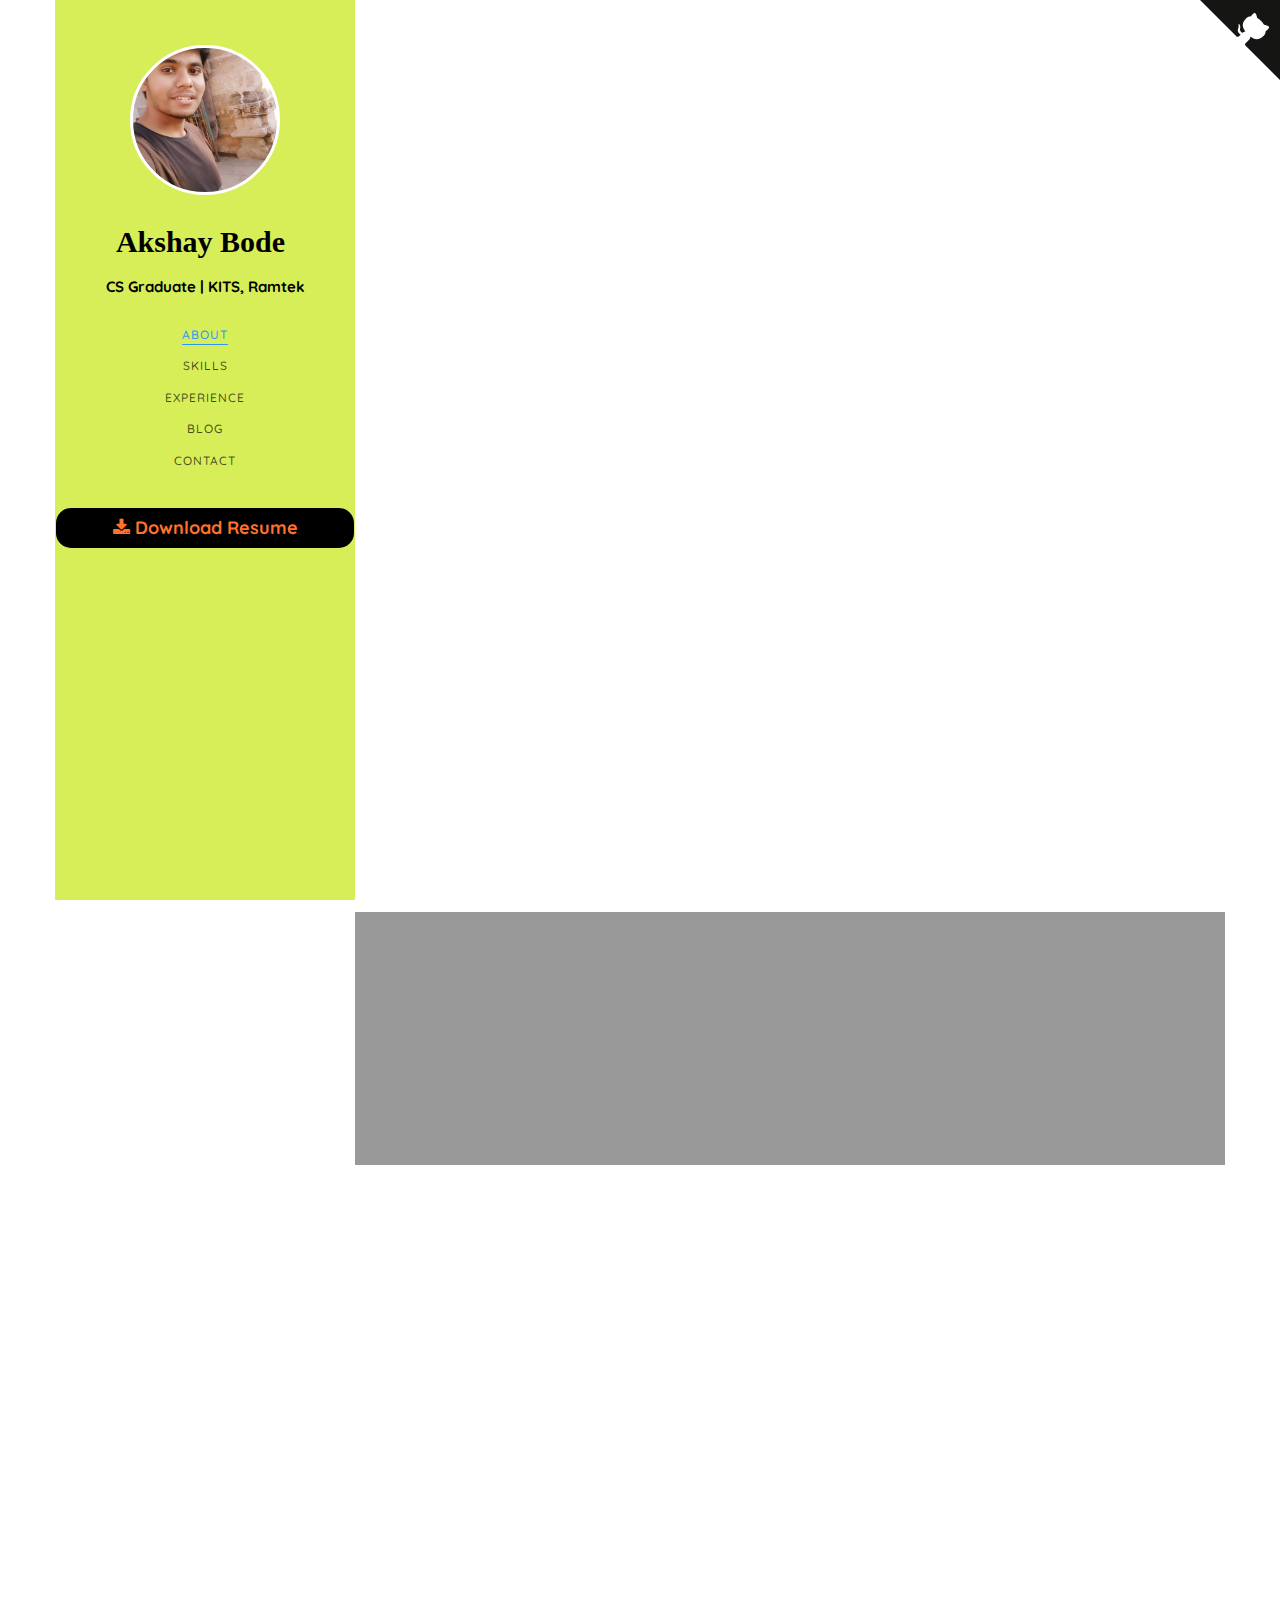
==== commit 7592a03d: "Small change" ====
--- a/index.html
+++ b/index.html
@@ -48,7 +48,7 @@
 			<div class="text-center">
 				<div class="author-img" style="background-image: url(images/adfasdf.jpg);"></div>
 				<h1 id="colorlib-logo"><a href="https://akshaybode.github.io">Akshay Bode</a></h1>
-				<p><strong>CS Undergrad | KITS, Ramtek </strong></p>
+				<p><strong>CS Graduate | KITS, Ramtek </strong></p>
 			</div>
 			<nav id="colorlib-main-menu" role="navigation" class="navbar">
 				<div id="navbar" class="collapse">
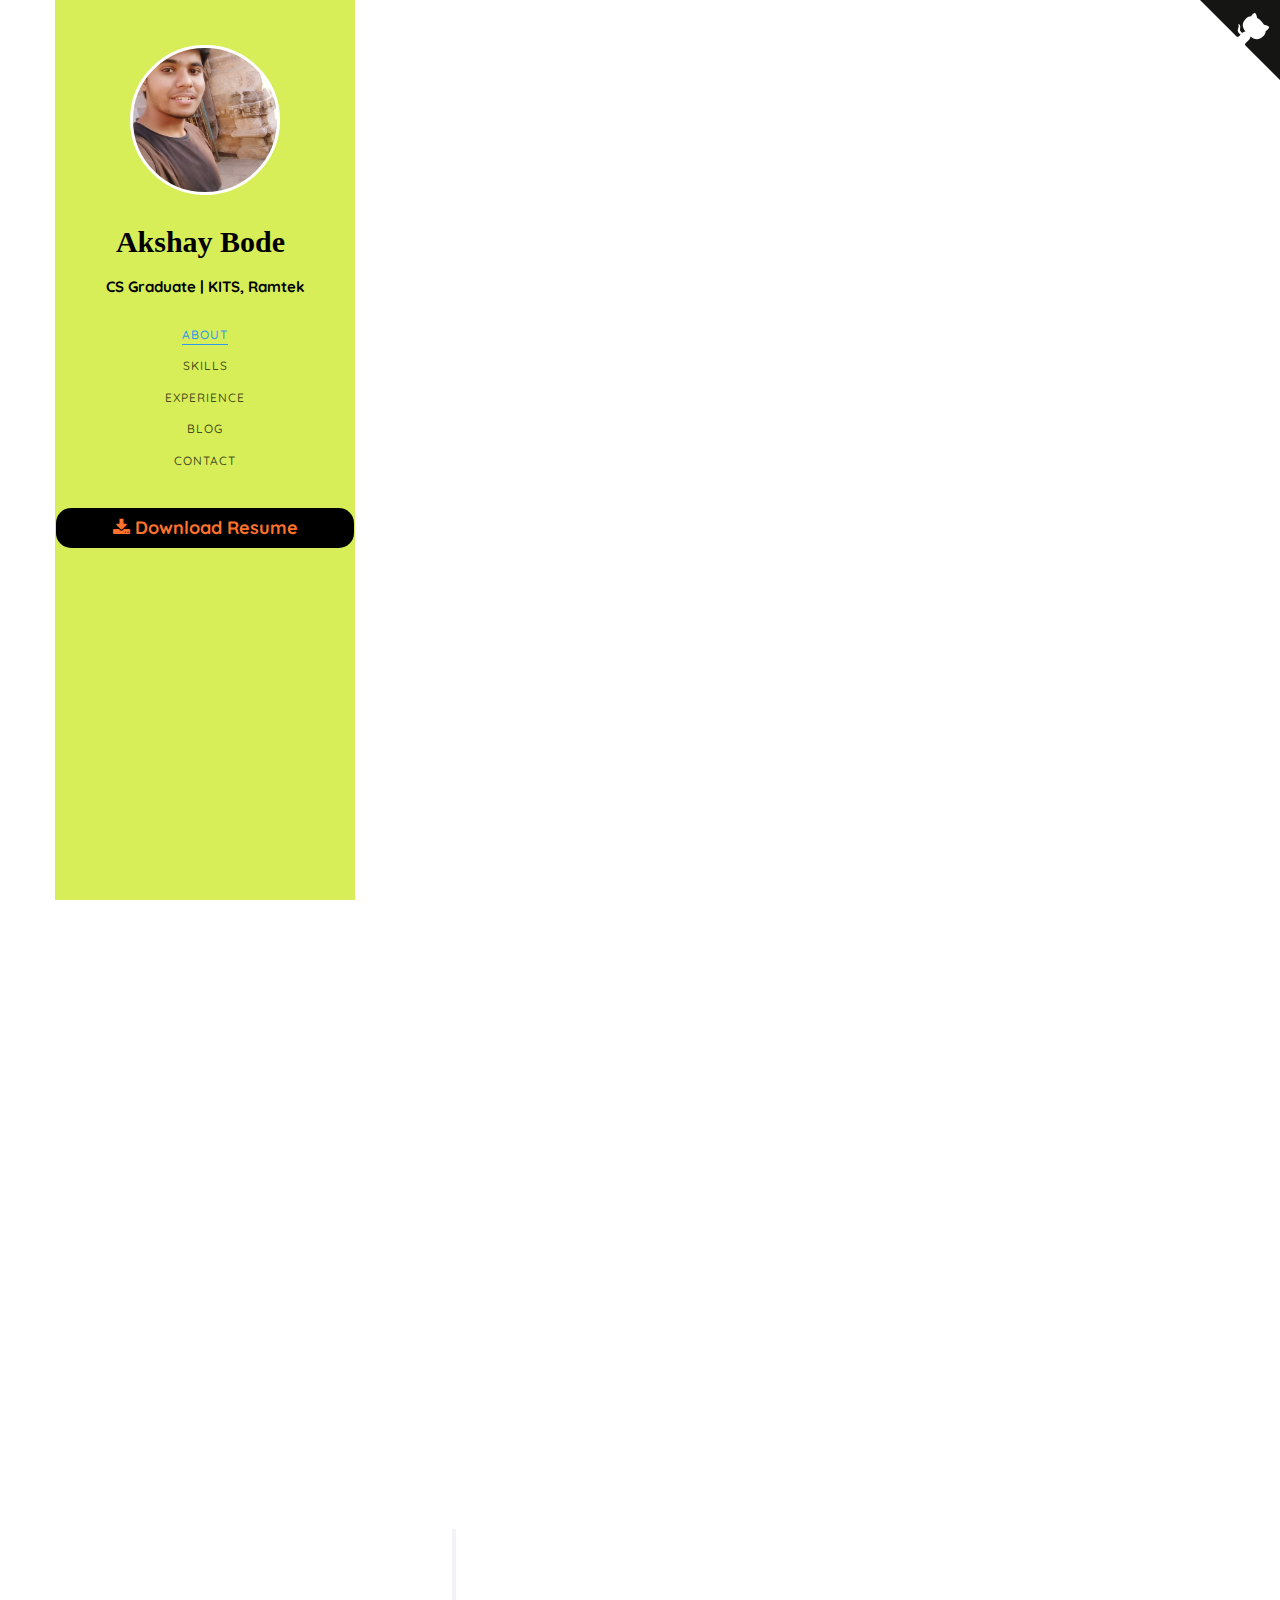
==== commit afaab07e: "Some sections edited(master)" ====
--- a/index.html
+++ b/index.html
@@ -136,31 +136,7 @@
                 </div>
 			</section>
             
-            <div id="colorlib-counter" class="colorlib-counters" style="background-image: url(images/cover_bg_1.jpg);" data-stellar-background-ratio="0.5">
-				<div class="overlay"></div>
-				<div class="colorlib-narrow-content">
-					<div class="row">
-					</div>
-					<div class="row">
-						<div class="col-md-3 text-center animate-box">
-							<span class="colorlib-counter js-counter" data-from="0" data-to="22" data-speed="5000" data-refresh-interval="50"></span>
-							<span class="colorlib-counter-label">Courses</span>
-						</div>
-						<div class="col-md-3 text-center animate-box">
-							<span class="colorlib-counter js-counter" data-from="0" data-to="14" data-speed="5000" data-refresh-interval="50"></span>
-							<span class="colorlib-counter-label">Projects and Apps</span>
-						</div>
-						<div class="col-md-3 text-center animate-box">
-							<span class="colorlib-counter js-counter" data-from="0" data-to="0" data-speed="5000" data-refresh-interval="50"></span>
-							<span class="colorlib-counter-label">Published Articles</span>
-						</div>
-						<div class="col-md-3 text-center animate-box">
-							<span class="colorlib-counter js-counter" data-from="0" data-to="75" data-speed="5000" data-refresh-interval="10"></span>
-							<span class="colorlib-counter-label">Percentile</span>
-						</div>
-					</div>
-				</div>
-			</div>
+            
             
 			<section class="colorlib-skills" data-section="skills">
 				<div class="colorlib-narrow-content">
@@ -187,7 +163,7 @@
 						</div>
 						<div class="col-md-6 animate-box" data-animate-effect="fadeInRight">
 							<div class="progress-wrap">
-								<h3>Python/Django/Flask</h3>
+								<h3>Python/Django</h3>
 								<div class="progress">
 								 	<div class="progress-bar color-2" role="progressbar" aria-valuenow="70"
 								  	aria-valuemin="0" aria-valuemax="100" style="width:80%">
@@ -307,9 +283,8 @@
 					               </div>
 
 					               <div class="timeline-label">
-					                  <h2><a href="#">Add Work HERE</a> <span>Software Developer</span></h2>
-					                  <p>The company provides technology-backed AI/ML solutions.<br>I am Webpage developer.</p>
-					               </div>
+					                  <h2><a href="#">IBM</a> <span>Associate System Engineer</span></h2>
+					                  <p>Currently working on PMI project as SAP PP consultant. Also worked on a SAP Security.<br>				               </div>
 					            </div>
 					         </article>
 
